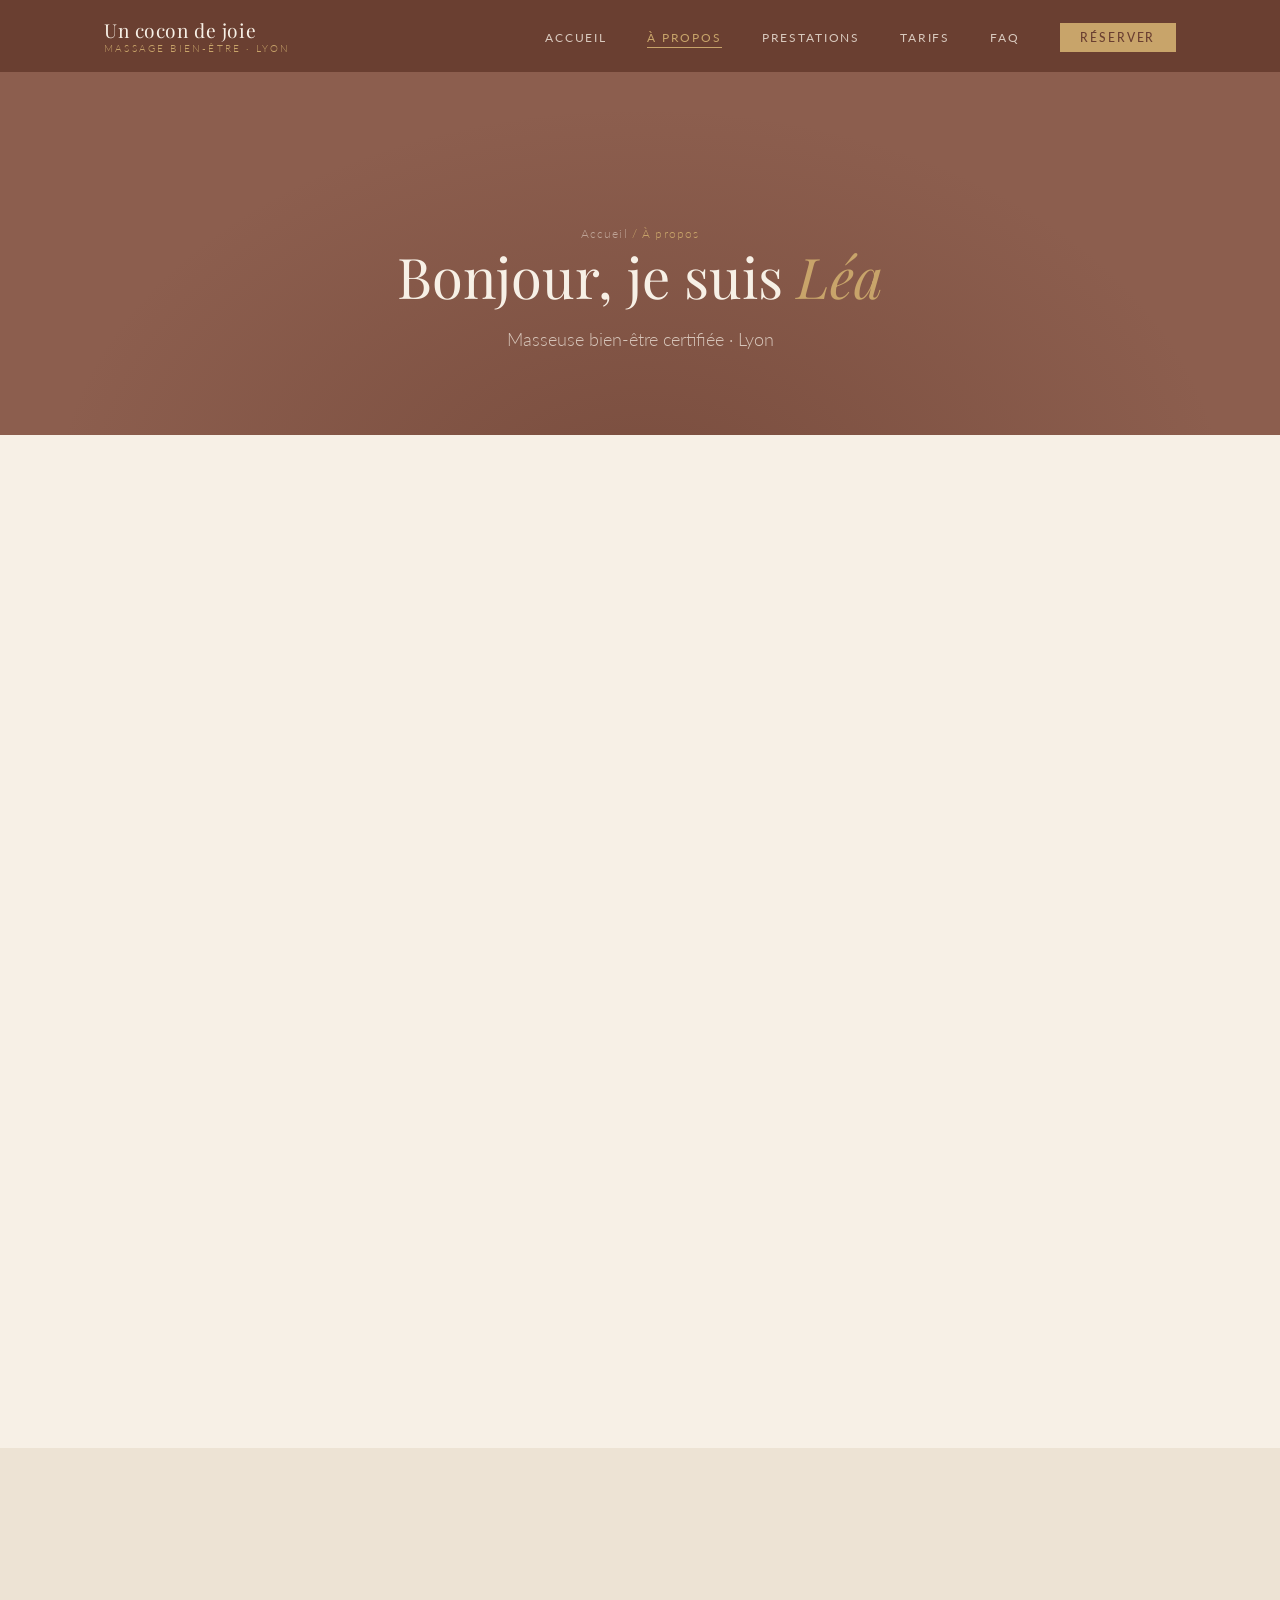
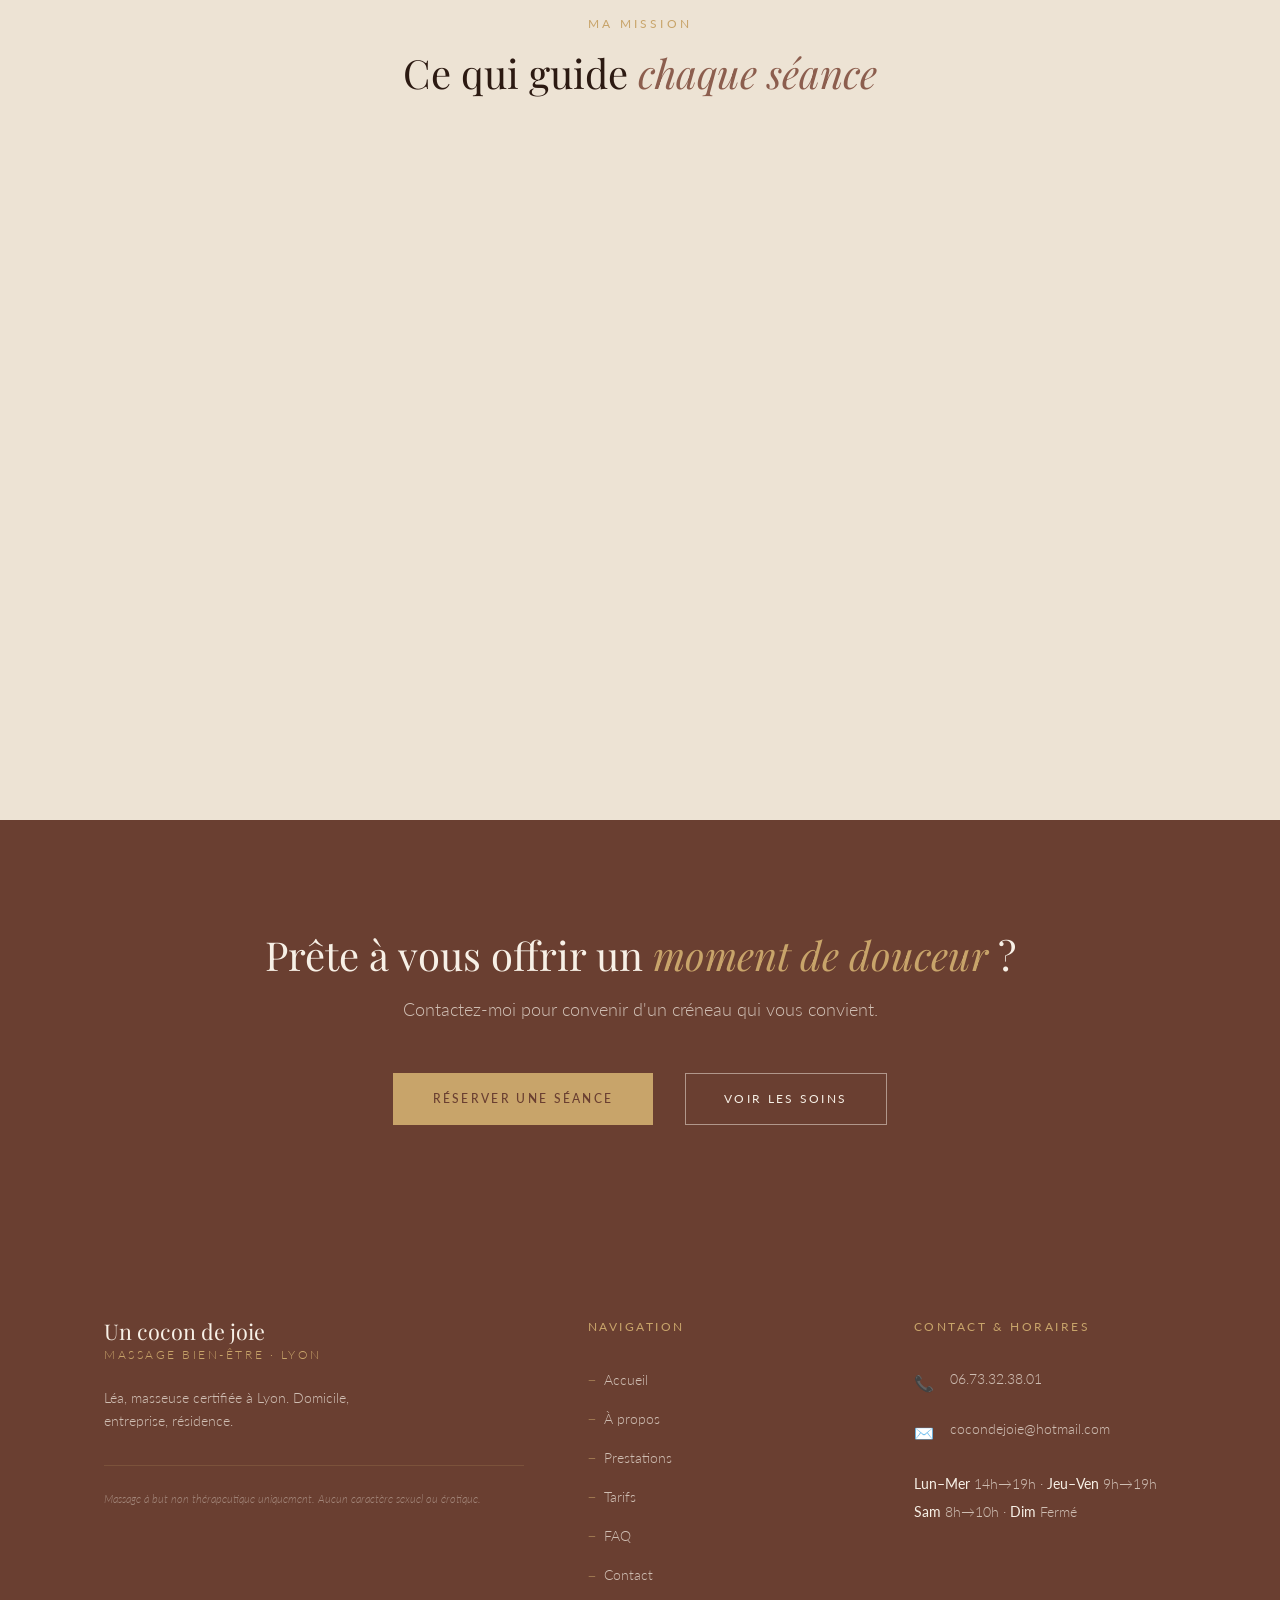
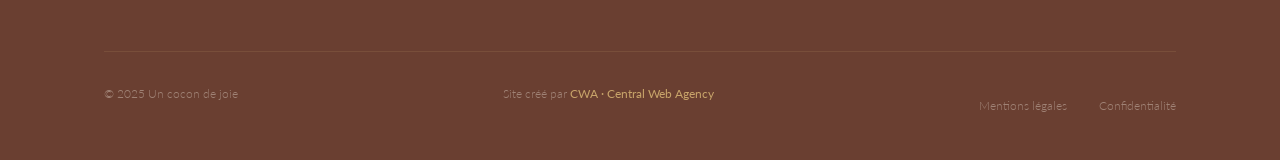
==== a-propos.html @ f197f5d8 "version initiale" ====
<!DOCTYPE html>
<html lang="fr">
<head>
  <meta charset="UTF-8" /><meta name="viewport" content="width=device-width, initial-scale=1.0" />
  <title>À propos de Léa — Masseuse certifiée Lyon · Un cocon de joie</title>
  <meta name="description" content="Découvrez Léa, masseuse certifiée en massage californien à Lyon. Formée à la relation d'aide par le toucher, elle propose des soins personnalisés à domicile, en entreprise et en résidence." />
  <link rel="canonical" href="https://www.unconcondejoie.fr/a-propos.html" />
  <link rel="preconnect" href="https://fonts.googleapis.com" /><link rel="preconnect" href="https://fonts.gstatic.com" crossorigin />
  <link href="https://fonts.googleapis.com/css2?family=Playfair+Display:ital,wght@0,400;0,600;1,400&family=Lato:wght@300;400&display=swap" rel="stylesheet" />
  <link rel="stylesheet" href="css/style.css" />
</head>
<body>
<div id="app">
  <header>
    <nav class="nav nav--solid" :class="{ 'is-scrolled': isScrolled }">
      <div class="nav__container">
        <a href="index.html" class="nav__logo">Un cocon de joie<span>Massage bien-être · Lyon</span></a>
        <ul class="nav__links" role="list">
          <li><a href="index.html" class="nav__link">Accueil</a></li>
          <li><a href="a-propos.html" class="nav__link is-active">À propos</a></li>
          <li><a href="prestations.html" class="nav__link">Prestations</a></li>
          <li><a href="tarifs.html" class="nav__link">Tarifs</a></li>
          <li><a href="faq.html" class="nav__link">FAQ</a></li>
          <li><a href="contact.html" class="nav__link nav__link--cta">Réserver</a></li>
        </ul>
        <button class="nav__hamburger" :class="{ 'is-open': menuOpen }" @click="toggleMenu" aria-label="Ouvrir le menu" :aria-expanded="String(menuOpen)"><span></span><span></span><span></span></button>
      </div>
    </nav>
    <nav class="mobile-menu" :class="{ 'is-open': menuOpen }">
      <a href="index.html" class="mobile-menu__link" @click="closeMenu">Accueil</a><div class="mobile-menu__divider"></div>
      <a href="a-propos.html" class="mobile-menu__link" @click="closeMenu">À propos</a>
      <a href="prestations.html" class="mobile-menu__link" @click="closeMenu">Prestations</a>
      <a href="tarifs.html" class="mobile-menu__link" @click="closeMenu">Tarifs</a>
      <a href="faq.html" class="mobile-menu__link" @click="closeMenu">FAQ</a>
      <a href="contact.html" class="mobile-menu__cta" @click="closeMenu">Prendre rendez-vous</a>
    </nav>
  </header>

  <main>
    <div class="page-hero">
      <div class="container"><div class="page-hero__content">
        <nav aria-label="Fil d'Ariane"><p class="breadcrumb"><a href="index.html">Accueil</a> <span>/</span> <span aria-current="page">À propos</span></p></nav>
        <h1 class="page-hero__title">Bonjour, je suis <em>Léa</em></h1>
        <p class="page-hero__subtitle">Masseuse bien-être certifiée · Lyon</p>
      </div></div>
    </div>

    <section class="section">
      <div class="container">
        <div class="about-split">
          <div class="about-image-wrap fade-up">
            <div class="about-image-border"></div>
            <img src="https://images.unsplash.com/photo-1519823551278-64ac92734fb1?w=700&q=80" alt="Léa, masseuse bien-être certifiée à Lyon" class="about-image" width="560" height="700" loading="eager" />
          </div>
          <div class="fade-up">
            <p class="section-header__tag">Mon histoire</p>
            <h2 class="about-content__title">Un parcours guidé par la <em>passion du bien-être</em></h2>
            <p class="about-content__lead">Après un parcours professionnel qui m'a appris l'importance de prendre soin de soi, j'ai décidé de créer <strong>Un cocon de joie</strong>.</p>
            <p class="about-content__text">Mon approche est celle d'une passionnée du bien-être, formée au <strong>massage californien</strong> — un soin reconnu pour sa grande douceur, ses effleurages enveloppants et ses vertus profondément relaxantes.</p>
            <p class="about-content__text">Je suis également en cours de formation <em>Relation d'aide par le toucher</em>, une approche qui enrichit ma pratique avec une dimension d'écoute et de présence bienveillante.</p>
            <p class="about-content__text">Ma mission est simple : vous offrir une <strong>parenthèse de douceur</strong>, un moment rien qu'à vous, où vous pouvez vous reconnecter à votre corps et retrouver un équilibre intérieur.</p>
            <a href="contact.html" class="btn btn--primary" style="margin-top:1.5rem">Prendre rendez-vous</a>
          </div>
        </div>
      </div>
    </section>

    <section class="section tarifs-section">
      <div class="container">
        <header class="section-header section-header--center">
          <p class="section-header__tag">Ma mission</p>
          <h2 class="section-header__title">Ce qui guide <em>chaque séance</em></h2>
        </header>
        <div class="about-values" style="grid-template-columns:repeat(2,1fr);max-width:860px;margin:0 auto">
          <article class="about-value fade-up">
            <div class="about-value__icon">🤲</div>
            <h3 class="about-value__title">Personnalisation</h3>
            <p class="about-value__text">Je m'adapte à chaque personne — vos zones de tension, votre préférence de confort (table, fauteuil, futon), votre rythme. Aucune séance ne ressemble à une autre.</p>
          </article>
          <article class="about-value fade-up">
            <div class="about-value__icon">🌿</div>
            <h3 class="about-value__title">Produits naturels</h3>
            <p class="about-value__text">J'utilise exclusivement des huiles de massage bio, respectueuses de votre peau. Mon linge est toujours propre entre chaque séance.</p>
          </article>
          <article class="about-value fade-up">
            <div class="about-value__icon">🏠</div>
            <h3 class="about-value__title">Confort absolu</h3>
            <p class="about-value__text">Je viens à vous. Chez vous, dans votre entreprise ou en résidence. Vous n'avez qu'à prévoir un espace calme et chauffé.</p>
          </article>
          <article class="about-value fade-up">
            <div class="about-value__icon">💛</div>
            <h3 class="about-value__title">Bienveillance</h3>
            <p class="about-value__text">Une écoute attentive, une présence douce, un respect total de votre corps et de vos limites. Vous repartez ressourcé(e) et apaisé(e).</p>
          </article>
        </div>
      </div>
    </section>

    <section class="cta-section">
      <div class="container">
        <h2 class="cta-section__title">Prête à vous offrir un <em>moment de douceur</em> ?</h2>
        <p class="cta-section__text">Contactez-moi pour convenir d'un créneau qui vous convient.</p>
        <div class="cta-section__actions">
          <a href="contact.html" class="btn btn--gold">Réserver une séance</a>
          <a href="prestations.html" class="btn btn--outline-light">Voir les soins</a>
        </div>
      </div>
    </section>
  </main>

  <footer class="footer" role="contentinfo">
    <div class="container">
      <div class="footer__grid">
        <div><a href="index.html" class="footer__logo">Un cocon de joie<span>Massage bien-être · Lyon</span></a><p class="footer__tagline">Léa, masseuse certifiée à Lyon. Domicile, entreprise, résidence.</p><p class="footer__mention">Massage à but non thérapeutique uniquement. Aucun caractère sexuel ou érotique.</p></div>
        <div><p class="footer__col-title">Navigation</p><nav class="footer__nav"><a href="index.html" class="footer__nav-link">Accueil</a><a href="a-propos.html" class="footer__nav-link">À propos</a><a href="prestations.html" class="footer__nav-link">Prestations</a><a href="tarifs.html" class="footer__nav-link">Tarifs</a><a href="faq.html" class="footer__nav-link">FAQ</a><a href="contact.html" class="footer__nav-link">Contact</a></nav></div>
        <div><p class="footer__col-title">Contact &amp; Horaires</p><address class="footer__contact" style="font-style:normal"><div class="footer__contact-item"><span class="footer__contact-icon">📞</span><span><a href="tel:+33673323801">06.73.32.38.01</a></span></div><div class="footer__contact-item"><span class="footer__contact-icon">✉️</span><span><a href="mailto:cocondejoie@hotmail.com">cocondejoie@hotmail.com</a></span></div></address><div class="footer__hours" style="margin-top:1.5rem"><strong>Lun–Mer</strong> 14h→19h · <strong>Jeu–Ven</strong> 9h→19h<br><strong>Sam</strong> 8h→10h · <strong>Dim</strong> Fermé</div></div>
      </div>
      <div class="footer__bottom">
        <p class="footer__copyright">© 2025 Un cocon de joie</p>
        <p class="footer__credit">Site créé par <a href="https://central-web-agency.com/index.html" target="_blank" rel="noopener">CWA · Central Web Agency</a></p>
        <nav class="footer__legal"><a href="#" class="footer__legal-link">Mentions légales</a><a href="#" class="footer__legal-link">Confidentialité</a></nav>
      </div>
    </div>
  </footer>
</div>
<script src="https://unpkg.com/vue@3/dist/vue.global.prod.js"></script>
<script src="js/script.js"></script>
</body>
</html>
---- css/style.css ----
/* ============================================================
   style.css — Un cocon de joie
   Généré depuis SCSS — compiler: sass scss/style.scss css/style.css --watch
   ============================================================ */

/* ── VARIABLES CSS (miroir des variables SCSS) ──────────────── */
:root {
  --terracotta:        #8C5E4E;
  --terracotta-dark:   #6A3F31;
  --terracotta-light:  #B07A68;
  --terracotta-pale:   #D4A898;
  --cream:             #F7F0E6;
  --cream-dark:        #EDE3D4;
  --white:             #FFFFFF;
  --gold:              #C8A46A;
  --gold-light:        #E4CFA0;
  --text-dark:         #2C1A12;
  --text-mid:          #5C3D2E;
  --text-light:        #9A7060;
  --text-on-dark:      #F7F0E6;
  --font-serif:        'Playfair Display', Georgia, serif;
  --font-sans:         'Lato', 'Helvetica Neue', sans-serif;
  --nav-h:             72px;
  --trans-fast:        0.2s ease;
  --trans-base:        0.35s ease;
  --shadow-sm:         0 2px 16px rgba(106,63,49,.10);
  --shadow-md:         0 8px 32px rgba(106,63,49,.16);
  --shadow-lg:         0 20px 60px rgba(106,63,49,.22);
}

/* ── RESET ────────────────────────────────────────────────── */
*, *::before, *::after { margin:0; padding:0; box-sizing:border-box; }
html { scroll-behavior:smooth; font-size:16px; }
body {
  font-family: var(--font-sans);
  font-weight:300; color:var(--text-dark);
  background:var(--cream); line-height:1.7;
  -webkit-font-smoothing:antialiased; overflow-x:hidden;
}
img { max-width:100%; height:auto; display:block; }
a { color:inherit; text-decoration:none; transition:color var(--trans-fast); }
ul, ol { list-style:none; }
button { cursor:pointer; border:none; background:none; font-family:inherit; }
h1,h2,h3,h4,h5 { font-family:var(--font-serif); font-weight:400; line-height:1.15; color:var(--text-dark); }
p { margin-bottom:1.5rem; }
p:last-child { margin-bottom:0; }
strong { font-weight:500; }

/* ── LAYOUT ────────────────────────────────────────────────── */
.container { width:100%; max-width:1200px; margin:0 auto; padding:0 4rem; }
.section   { padding:10rem 0; }

@media (max-width:1024px) { .container { padding:0 2.5rem; } .section { padding:7rem 0; } }
@media (max-width:768px)  { .container { padding:0 2rem; }   .section { padding:4rem 0; } }
@media (max-width:480px)  { .container { padding:0 1.5rem; } .section { padding:3rem 0; } }

/* ── SECTION HEADER ─────────────────────────────────────────── */
.section-header { margin-bottom:5rem; }
@media (max-width:768px) { .section-header { margin-bottom:3rem; } }

.section-header--center { text-align:center; }
.section-header--center .section-header__tag { justify-content:center; }
.section-header--center .section-header__tag::before { display:none; }
.section-header--center .section-header__subtitle { margin-left:auto; margin-right:auto; }

.section-header__tag {
  display:inline-flex; align-items:center; gap:1rem;
  font-family:var(--font-sans); font-size:.72rem; font-weight:400;
  letter-spacing:.28em; text-transform:uppercase; color:var(--gold); margin-bottom:1rem;
}
.section-header__tag::before { content:''; width:24px; height:1px; background:var(--gold); flex-shrink:0; }

.section-header__title { font-family:var(--font-serif); font-size:2.5rem; color:var(--text-dark); }
.section-header__title em { font-style:italic; color:var(--terracotta); }
.section-header__title--light { color:var(--text-on-dark); }
.section-header__title--light em { color:var(--gold); }

@media (max-width:1024px) { .section-header__title { font-size:2rem; } }
@media (max-width:480px)  { .section-header__title { font-size:1.65rem; } }

.section-header__subtitle { margin-top:1.5rem; font-size:1.15rem; font-weight:300; color:var(--text-mid); max-width:560px; }
.section-header__subtitle--light { color:rgba(247,240,230,.72); }
@media (max-width:480px) { .section-header__subtitle { font-size:1rem; } }

/* ── BOUTONS ─────────────────────────────────────────────────── */
.btn {
  display:inline-block; font-family:var(--font-sans);
  font-size:.72rem; font-weight:400; letter-spacing:.2em; text-transform:uppercase;
  padding:.95rem 2.4rem; transition:all var(--trans-base); cursor:pointer;
}
@media (max-width:480px) { .btn { padding:.85rem 1.8rem; font-size:.68rem; } }

.btn--primary  { background:var(--terracotta); color:var(--text-on-dark); border:1.5px solid var(--terracotta); }
.btn--primary:hover { background:var(--terracotta-dark); border-color:var(--terracotta-dark); }
.btn--outline  { background:transparent; color:var(--terracotta); border:1.5px solid var(--terracotta); }
.btn--outline:hover { background:var(--terracotta); color:var(--text-on-dark); }
.btn--outline-light { background:transparent; color:var(--text-on-dark); border:1.5px solid rgba(247,240,230,.5); }
.btn--outline-light:hover { border-color:var(--text-on-dark); background:rgba(247,240,230,.08); }
.btn--gold { background:var(--gold); color:var(--terracotta-dark); border:1.5px solid var(--gold); font-weight:500; }
.btn--gold:hover { background:var(--gold-light); border-color:var(--gold-light); }

/* ── ANIMATIONS ─────────────────────────────────────────────── */
.fade-up { opacity:0; transform:translateY(28px); transition:opacity .75s ease, transform .75s ease; }
.fade-up.is-visible { opacity:1; transform:translateY(0); }
.fade-up:nth-child(1) { transition-delay:0s; }
.fade-up:nth-child(2) { transition-delay:.1s; }
.fade-up:nth-child(3) { transition-delay:.2s; }
.fade-up:nth-child(4) { transition-delay:.3s; }
.fade-up:nth-child(5) { transition-delay:.4s; }
.fade-up:nth-child(6) { transition-delay:.5s; }

/* ── PAGE HERO ───────────────────────────────────────────────── */
.page-hero {
  background:var(--terracotta);
  padding:calc(var(--nav-h) + 5rem) 0 5rem;
  text-align:center; position:relative; overflow:hidden;
}
.page-hero::before {
  content:''; position:absolute; inset:0;
  background:radial-gradient(ellipse at 50% 120%, rgba(106,63,49,.55) 0%, transparent 65%);
}
.page-hero__content { position:relative; z-index:1; }
.page-hero__title { font-family:var(--font-serif); font-size:3.5rem; color:var(--text-on-dark); margin-bottom:1rem; }
.page-hero__title em { font-style:italic; color:var(--gold); }
.page-hero__subtitle { font-size:1.15rem; color:rgba(247,240,230,.72); font-weight:300; }

@media (max-width:1024px) { .page-hero { padding:calc(var(--nav-h) + 4rem) 0 4rem; } .page-hero__title { font-size:2.8rem; } }
@media (max-width:768px)  { .page-hero { padding:calc(var(--nav-h) + 3rem) 0 3rem; } .page-hero__title { font-size:2.2rem; } .page-hero__subtitle { font-size:1rem; } }
@media (max-width:480px)  { .page-hero__title { font-size:1.8rem; } }

/* ── BREADCRUMB ─────────────────────────────────────────────── */
.breadcrumb { font-size:.72rem; color:rgba(247,240,230,.5); letter-spacing:.1em; margin-bottom:1.5rem; }
.breadcrumb a { color:rgba(247,240,230,.5); }
.breadcrumb a:hover { color:var(--gold); }
.breadcrumb span { color:var(--gold); }

/* ── LEGAL ──────────────────────────────────────────────────── */
.legal-mention {
  background:rgba(212,168,152,.2); border:1px solid rgba(212,168,152,.5);
  padding:2rem 2.5rem; margin-top:4rem;
  font-size:.72rem; color:var(--text-light); font-style:italic; text-align:center; line-height:1.7;
}
@media (max-width:480px) { .legal-mention { padding:1.5rem; } }

/* ── TOAST ───────────────────────────────────────────────────── */
.toast {
  position:fixed; bottom:2.5rem; right:2.5rem;
  background:var(--terracotta-dark); color:var(--text-on-dark);
  padding:1.5rem 2.5rem; font-size:.85rem; font-weight:300;
  border-left:3px solid var(--gold); box-shadow:var(--shadow-lg); z-index:9000;
  transform:translateX(calc(100% + 2.5rem)); transition:transform .6s ease;
}
.toast.is-visible { transform:translateX(0); }
@media (max-width:480px) { .toast { right:1rem; bottom:1rem; left:1rem; transform:translateY(calc(100% + 1rem)); } .toast.is-visible { transform:translateY(0); } }

/* ═══════════════════════════════════════════════════
   NAV
═══════════════════════════════════════════════════ */
.nav {
  position:fixed; top:0; left:0; right:0; z-index:900;
  height:var(--nav-h); display:flex; align-items:center;
  transition:background var(--trans-base), box-shadow var(--trans-base);
}
.nav.is-scrolled { background:var(--terracotta-dark); box-shadow:var(--shadow-sm); }
.nav--solid { background:var(--terracotta-dark); position:relative; }

.nav__container {
  width:100%; max-width:1200px; margin:0 auto; padding:0 4rem;
  display:flex; align-items:center; justify-content:space-between;
}
@media (max-width:1024px) { .nav__container { padding:0 2.5rem; } }
@media (max-width:768px)  { .nav__container { padding:0 2rem; } }
@media (max-width:480px)  { .nav__container { padding:0 1.5rem; } }

.nav__logo { font-family:var(--font-serif); font-size:1.2rem; font-weight:400; color:var(--text-on-dark); letter-spacing:.03em; line-height:1.25; display:flex; flex-direction:column; }
.nav__logo span { font-family:var(--font-sans); font-size:.62rem; font-weight:300; letter-spacing:.22em; text-transform:uppercase; color:var(--gold); }
.nav__logo:hover { color:var(--gold-light); }
@media (max-width:480px) { .nav__logo { font-size:1rem; } .nav__logo span { font-size:.55rem; } }

.nav__links { display:flex; align-items:center; gap:2.5rem; }
@media (max-width:1024px) { .nav__links { display:none; } }

.nav__link { font-size:.72rem; font-weight:400; letter-spacing:.16em; text-transform:uppercase; color:rgba(247,240,230,.78); position:relative; padding-bottom:2px; }
.nav__link::after { content:''; position:absolute; bottom:-2px; left:0; width:0; height:1px; background:var(--gold); transition:width var(--trans-base); }
.nav__link:hover, .nav__link.is-active { color:var(--text-on-dark); }
.nav__link:hover::after, .nav__link.is-active::after { width:100%; }
.nav__link.is-active { color:var(--gold); }
.nav__link--cta { background:var(--gold); color:var(--terracotta-dark) !important; padding:.5rem 1.3rem; font-weight:500; }
.nav__link--cta::after { display:none !important; }
.nav__link--cta:hover { background:var(--gold-light); }

.nav__hamburger { display:none; flex-direction:column; justify-content:center; gap:5px; width:36px; height:36px; padding:4px; }
@media (max-width:1024px) { .nav__hamburger { display:flex; } }
.nav__hamburger span { display:block; width:100%; height:1.5px; background:var(--text-on-dark); transition:all var(--trans-base); transform-origin:center; }
.nav__hamburger.is-open span:nth-child(1) { transform:translateY(6.5px) rotate(45deg); }
.nav__hamburger.is-open span:nth-child(2) { opacity:0; transform:scaleX(0); }
.nav__hamburger.is-open span:nth-child(3) { transform:translateY(-6.5px) rotate(-45deg); }

.mobile-menu {
  position:fixed; inset:0; z-index:800; background:var(--terracotta-dark);
  display:flex; flex-direction:column; align-items:center; justify-content:center; gap:2.5rem;
  transform:translateX(100%); transition:transform .5s cubic-bezier(.77,0,.175,1);
}
.mobile-menu.is-open { transform:translateX(0); }
.mobile-menu__link { font-family:var(--font-serif); font-style:italic; font-size:clamp(1.8rem,6vw,2.5rem); color:var(--text-on-dark); transition:color var(--trans-fast); }
.mobile-menu__link:hover { color:var(--gold); }
.mobile-menu__divider { width:40px; height:1px; background:rgba(200,164,106,.35); }
.mobile-menu__cta { margin-top:1.5rem; background:var(--gold); color:var(--terracotta-dark); padding:.85rem 2.5rem; font-family:var(--font-sans); font-size:.72rem; font-weight:500; letter-spacing:.2em; text-transform:uppercase; transition:background var(--trans-fast); }
.mobile-menu__cta:hover { background:var(--gold-light); }

/* ═══════════════════════════════════════════════════
   HERO
═══════════════════════════════════════════════════ */
.hero {
  min-height:100vh; background:var(--terracotta);
  display:flex; align-items:center; position:relative; overflow:hidden;
  padding-top:var(--nav-h);
}
.hero__bg {
  position:absolute; inset:0;
  background:radial-gradient(ellipse at 30% 40%,rgba(176,122,104,.45) 0%,transparent 55%),
             radial-gradient(ellipse at 85% 15%,rgba(106,63,49,.65) 0%,transparent 50%);
}
.hero__image {
  position:absolute; right:0; top:0; bottom:0; width:50%;
  background:url('https://images.unsplash.com/photo-1544161515-4ab6ce6db874?w=900&q=80') center/cover no-repeat;
  clip-path:polygon(10% 0%,100% 0%,100% 100%,0% 100%);
}
.hero__image::after {
  content:''; position:absolute; inset:0;
  background:linear-gradient(to right,var(--terracotta) 0%,rgba(140,94,78,.22) 50%,transparent 80%),
             linear-gradient(to top,rgba(106,63,49,.55) 0%,transparent 40%);
}
@media (max-width:1024px) { .hero__image { width:55%; } }
@media (max-width:768px)  { .hero__image { width:100%; clip-path:none; opacity:.2; } }

.hero__content { position:relative; z-index:2; max-width:620px; padding:4rem 0; }
@media (max-width:768px) { .hero__content { padding:3rem 0; } }

.hero__eyebrow { display:inline-flex; align-items:center; gap:1rem; font-size:.72rem; letter-spacing:.28em; text-transform:uppercase; color:var(--gold); margin-bottom:2rem; }
.hero__eyebrow::before { content:''; width:28px; height:1px; background:var(--gold); }

.hero__title { font-family:var(--font-serif); font-size:clamp(2.6rem,5.5vw,4.5rem); font-weight:400; color:var(--text-on-dark); line-height:1.1; margin-bottom:2rem; }
.hero__title em { font-style:italic; color:var(--gold); }
@media (max-width:480px) { .hero__title { font-size:2.2rem; } }

.hero__text { font-size:1.15rem; color:rgba(247,240,230,.72); font-weight:300; line-height:1.8; margin-bottom:2.5rem; max-width:500px; }
@media (max-width:480px) { .hero__text { font-size:1rem; } }

.hero__info { display:flex; flex-direction:column; gap:1rem; margin-bottom:2.5rem; }
.hero__info-item { display:flex; align-items:center; gap:1rem; font-size:.85rem; color:rgba(247,240,230,.72); }
.hero__info-item .icon { color:var(--gold); }

.hero__actions { display:flex; align-items:center; gap:2rem; flex-wrap:wrap; }
@media (max-width:480px) { .hero__actions { gap:1rem; } }

.hero__scroll {
  position:absolute; bottom:2.5rem; left:50%; transform:translateX(-50%);
  display:flex; flex-direction:column; align-items:center; gap:.5rem;
  color:rgba(247,240,230,.38); font-size:.72rem; letter-spacing:.2em; text-transform:uppercase;
  animation:float 2.5s ease-in-out infinite;
}
@media (max-width:768px) { .hero__scroll { display:none; } }
@keyframes float { 0%,100% { transform:translateX(-50%) translateY(0); } 50% { transform:translateX(-50%) translateY(8px); } }

/* ═══════════════════════════════════════════════════
   ABOUT SPLIT
═══════════════════════════════════════════════════ */
.about-split { display:grid; grid-template-columns:1fr 1fr; gap:5rem; align-items:center; }
@media (max-width:1024px) { .about-split { grid-template-columns:1fr; gap:3rem; } }

.about-image-wrap { position:relative; }
@media (max-width:1024px) { .about-image-wrap { max-width:520px; margin:0 auto; } }
@media (max-width:480px)  { .about-image-wrap { max-width:100%; } }

.about-image { width:100%; aspect-ratio:4/5; object-fit:cover; object-position:top center; display:block; }
.about-image-border { position:absolute; top:-1.2rem; left:-1.2rem; right:1.2rem; bottom:1.2rem; border:1.5px solid rgba(200,164,106,.5); pointer-events:none; z-index:0; }
.about-image-wrap img { position:relative; z-index:1; }
@media (max-width:480px) { .about-image-border { display:none; } }

.about-badge { position:absolute; bottom:-1.5rem; right:-1.5rem; z-index:2; width:105px; height:105px; background:var(--terracotta-dark); display:flex; flex-direction:column; align-items:center; justify-content:center; text-align:center; }
.about-badge .num { font-family:var(--font-serif); font-size:2rem; color:var(--gold); line-height:1; }
.about-badge .label { font-size:.58rem; letter-spacing:.12em; text-transform:uppercase; color:rgba(247,240,230,.75); line-height:1.4; margin-top:3px; }
@media (max-width:480px) { .about-badge { display:none; } }

.about-content__title { font-family:var(--font-serif); font-size:2.5rem; color:var(--text-dark); margin-bottom:2rem; line-height:1.2; }
.about-content__title em { font-style:italic; color:var(--terracotta); }
@media (max-width:1024px) { .about-content__title { font-size:2rem; } }
@media (max-width:480px)  { .about-content__title { font-size:1.65rem; } }

.about-content__lead { font-size:1.15rem; color:var(--text-mid); font-weight:300; line-height:1.8; margin-bottom:2rem; }
.about-content__text { font-size:1rem; color:var(--text-mid); font-weight:300; line-height:1.9; margin-bottom:1.5rem; }

.about-values { display:grid; grid-template-columns:1fr 1fr; gap:2rem; margin-top:3rem; }
@media (max-width:480px) { .about-values { grid-template-columns:1fr; } }
.about-value { padding:2rem; border:1px solid rgba(212,168,152,.5); background:var(--cream); }
.about-value__icon { font-size:1.6rem; margin-bottom:1rem; }
.about-value__title { font-family:var(--font-serif); font-size:1.15rem; color:var(--text-dark); margin-bottom:.5rem; }
.about-value__text { font-size:.85rem; color:var(--text-mid); font-weight:300; line-height:1.75; }

/* ═══════════════════════════════════════════════════
   CARDS PRESTATIONS
═══════════════════════════════════════════════════ */
.prestations-grid { display:grid; grid-template-columns:repeat(3,1fr); gap:2rem; }
@media (max-width:1024px) { .prestations-grid { grid-template-columns:repeat(2,1fr); gap:1.5rem; } }
@media (max-width:480px)  { .prestations-grid { grid-template-columns:1fr; } }

.card-presta { background:var(--white); border:1px solid rgba(212,168,152,.4); padding:3rem 2.5rem; transition:all var(--trans-base); position:relative; overflow:hidden; }
.card-presta::before { content:''; position:absolute; top:0; left:0; width:3px; height:0; background:var(--terracotta); transition:height .55s ease; }
.card-presta:hover { box-shadow:var(--shadow-md); transform:translateY(-4px); border-color:rgba(212,168,152,.85); }
.card-presta:hover::before { height:100%; }
@media (max-width:768px)  { .card-presta { padding:2.5rem 2rem; } }
@media (max-width:480px)  { .card-presta { padding:2rem 1.5rem; } .card-presta:hover { transform:none; } }

.card-presta__icon { font-size:2.2rem; margin-bottom:2rem; display:block; }
.card-presta__name { font-family:var(--font-serif); font-size:1.4rem; color:var(--text-dark); margin-bottom:1rem; }
.card-presta__desc { font-size:.85rem; color:var(--text-mid); line-height:1.85; font-weight:300; margin-bottom:2rem; }
.card-presta__list { margin:0 0 2rem; display:flex; flex-direction:column; gap:.35rem; }
.card-presta__list li { font-size:.85rem; color:var(--text-mid); display:flex; gap:.5rem; font-weight:300; }
.card-presta__list li::before { content:'→'; color:var(--gold); flex-shrink:0; }
.card-presta__tag { display:inline-flex; align-items:center; gap:.5rem; font-size:.72rem; letter-spacing:.14em; text-transform:uppercase; color:var(--terracotta); font-weight:400; }

/* ═══════════════════════════════════════════════════
   TARIFS
═══════════════════════════════════════════════════ */
.tarifs-section { background:var(--cream-dark); }
.tarifs-block { background:var(--white); padding:3rem; margin-bottom:2.5rem; box-shadow:var(--shadow-sm); }
@media (max-width:768px) { .tarifs-block { padding:2rem; } }
@media (max-width:480px) { .tarifs-block { padding:1.5rem; } }

.tarifs-block__title { font-family:var(--font-serif); font-size:1.85rem; color:var(--terracotta); margin-bottom:.5rem; }
.tarifs-block__title em { font-style:italic; }
@media (max-width:480px) { .tarifs-block__title { font-size:1.4rem; } }
.tarifs-block__subtitle { font-size:.85rem; color:var(--text-light); font-weight:300; margin-bottom:2.5rem; }

.tarifs-table { width:100%; border-collapse:collapse; }
.tarifs-table thead { border-bottom:1.5px solid rgba(212,168,152,.5); }
.tarifs-table th { font-size:.72rem; font-weight:400; letter-spacing:.2em; text-transform:uppercase; color:var(--text-light); padding:0 1rem 1rem 0; text-align:left; }
.tarifs-table th:last-child { text-align:right; padding-right:0; }
.tarifs-table tbody tr { border-bottom:1px solid rgba(212,168,152,.3); transition:background var(--trans-fast); }
.tarifs-table tbody tr:hover { background:rgba(212,168,152,.15); }
.tarifs-table tbody tr:last-child { border-bottom:none; }
.tarifs-table td { padding:1.5rem 1rem 1.5rem 0; font-size:1rem; color:var(--text-dark); font-weight:300; }
.tarifs-table td:first-child { font-family:var(--font-serif); font-size:1.35rem; font-weight:400; padding-right:2rem; }
.tarifs-table td:nth-child(2) { font-size:.85rem; color:var(--text-light); }
.tarifs-table td:last-child { text-align:right; font-family:var(--font-serif); font-size:1.85rem; color:var(--terracotta); font-weight:400; }

@media (max-width:768px) { .tarifs-table td:first-child { font-size:1.1rem; padding-right:1rem; } .tarifs-table td:last-child { font-size:1.4rem; } }
@media (max-width:480px) { .tarifs-table th:nth-child(2), .tarifs-table td:nth-child(2) { display:none; } }

.tarifs-note { margin-top:2rem; padding:1.5rem 2rem; background:rgba(212,168,152,.2); border-left:3px solid var(--gold); font-size:.85rem; color:var(--text-mid); font-weight:300; line-height:1.8; }
@media (max-width:480px) { .tarifs-note { padding:1.2rem 1.2rem; } }

/* ═══════════════════════════════════════════════════
   FAQ
═══════════════════════════════════════════════════ */
.faq-list { max-width:780px; margin:0 auto; }
.faq-item { border-bottom:1px solid rgba(212,168,152,.5); }
.faq-item:first-child { border-top:1px solid rgba(212,168,152,.5); }

.faq-item__trigger {
  width:100%; display:flex; justify-content:space-between; align-items:center;
  padding:2.5rem 0; text-align:left; background:none; border:none;
  font-family:var(--font-serif); font-size:1.35rem; font-weight:400; color:var(--text-dark);
  gap:2rem; transition:color var(--trans-fast); cursor:pointer;
}
.faq-item__trigger:hover { color:var(--terracotta); }
.faq-item__trigger[aria-expanded="true"] { color:var(--terracotta); }
.faq-item__trigger[aria-expanded="true"] .faq-item__icon { transform:rotate(45deg); }

@media (max-width:768px) { .faq-item__trigger { font-size:1.1rem; padding:2rem 0; gap:1.5rem; } }
@media (max-width:480px) { .faq-item__trigger { font-size:1rem; padding:1.5rem 0; gap:1rem; } }

.faq-item__icon { width:28px; height:28px; border-radius:50%; border:1.5px solid var(--terracotta-pale); display:flex; align-items:center; justify-content:center; flex-shrink:0; font-size:1.1rem; color:var(--terracotta); transition:transform var(--trans-base); }

.faq-item__body { display:grid; grid-template-rows:0fr; transition:grid-template-rows .4s ease; }
.faq-item__body.is-open { grid-template-rows:1fr; }
.faq-item__body-inner { overflow:hidden; }
.faq-item__answer { padding-bottom:2.5rem; font-size:1rem; font-weight:300; color:var(--text-mid); line-height:1.9; }
@media (max-width:480px) { .faq-item__answer { padding-bottom:2rem; font-size:.92rem; } }
.faq-item__answer ul { margin:.75rem 0 .75rem 1.2rem; list-style:disc; display:flex; flex-direction:column; gap:.3rem; }

/* ═══════════════════════════════════════════════════
   CTA SECTION
═══════════════════════════════════════════════════ */
.cta-section { background:var(--terracotta-dark); padding:7rem 0; text-align:center; }
@media (max-width:768px) { .cta-section { padding:5rem 0; } }
.cta-section__title { font-family:var(--font-serif); font-size:2.5rem; color:var(--text-on-dark); margin-bottom:1rem; }
.cta-section__title em { font-style:italic; color:var(--gold); }
.cta-section__text { font-size:1.15rem; color:rgba(247,240,230,.72); font-weight:300; margin-bottom:3rem; }
.cta-section__actions { display:flex; justify-content:center; align-items:center; gap:2rem; flex-wrap:wrap; }
@media (max-width:1024px) { .cta-section__title { font-size:2rem; } }
@media (max-width:480px)  { .cta-section__title { font-size:1.65rem; } .cta-section__text { font-size:1rem; margin-bottom:2rem; } .cta-section__actions { gap:1rem; } }

/* ═══════════════════════════════════════════════════
   CONTACT
═══════════════════════════════════════════════════ */
.contact-grid { display:grid; grid-template-columns:1fr 1fr; gap:5rem; align-items:start; }
@media (max-width:1024px) { .contact-grid { grid-template-columns:1fr; gap:3rem; } }

.contact-info__title { font-family:var(--font-serif); font-size:2.5rem; color:var(--text-dark); margin-bottom:1.5rem; line-height:1.2; }
.contact-info__title em { font-style:italic; color:var(--terracotta); }
.contact-info__text { font-size:1rem; color:var(--text-mid); font-weight:300; line-height:1.9; margin-bottom:2.5rem; }
@media (max-width:1024px) { .contact-info__title { font-size:2rem; } }
@media (max-width:480px)  { .contact-info__title { font-size:1.65rem; } }

.contact-details { display:flex; flex-direction:column; gap:2rem; }
.contact-detail { display:flex; gap:1.5rem; align-items:flex-start; }
.contact-detail__icon { width:42px; height:42px; background:rgba(212,168,152,.28); display:flex; align-items:center; justify-content:center; font-size:1.1rem; flex-shrink:0; color:var(--terracotta); }
.contact-detail__label { font-size:.72rem; letter-spacing:.18em; text-transform:uppercase; color:var(--text-light); font-weight:400; margin-bottom:2px; display:block; }
.contact-detail__value { font-size:1rem; color:var(--text-dark); font-weight:300; line-height:1.65; }
.contact-detail__value a:hover { color:var(--terracotta); }

/* ── FORM ── */
.form { display:flex; flex-direction:column; gap:2rem; }
.form-row { display:grid; grid-template-columns:1fr 1fr; gap:1.5rem; }
@media (max-width:480px) { .form-row { grid-template-columns:1fr; } }
.form-group { display:flex; flex-direction:column; gap:.4rem; }
.form-label { font-size:.72rem; letter-spacing:.18em; text-transform:uppercase; color:var(--text-light); font-weight:400; }
.form-input, .form-select, .form-textarea {
  border:none; border-bottom:1.5px solid rgba(140,94,78,.22);
  background:transparent; padding:.8rem 0;
  font-family:var(--font-sans); font-size:1rem; font-weight:300; color:var(--text-dark);
  outline:none; transition:border-color var(--trans-fast); width:100%;
}
.form-input:focus, .form-select:focus, .form-textarea:focus { border-color:var(--terracotta); }
.form-input::placeholder, .form-textarea::placeholder { color:rgba(44,26,18,.28); }
.form-input.is-error, .form-select.is-error, .form-textarea.is-error { border-color:#C0392B; }
.form-select { appearance:none; background-image:url("data:image/svg+xml,%3Csvg xmlns='http://www.w3.org/2000/svg' width='12' height='8' viewBox='0 0 12 8'%3E%3Cpath d='M1 1l5 5 5-5' stroke='%238C5E4E' stroke-width='1.5' fill='none'/%3E%3C/svg%3E"); background-repeat:no-repeat; background-position:right .5rem center; padding-right:2rem; cursor:pointer; }
.form-textarea { resize:vertical; min-height:110px; line-height:1.7; }
.form-error-msg { font-size:.68rem; color:#C0392B; margin-top:2px; }
.form-note { font-size:.72rem; color:var(--text-light); font-weight:300; margin-top:.5rem; }

/* ═══════════════════════════════════════════════════
   STEPS (déroulement)
═══════════════════════════════════════════════════ */
.steps-list { display:flex; flex-direction:column; gap:3rem; max-width:760px; margin:0 auto; }
.step { display:flex; gap:2rem; align-items:flex-start; }
@media (max-width:480px) { .step { gap:1.5rem; } }
.step__num { width:50px; height:50px; background:var(--terracotta); color:var(--text-on-dark); display:flex; align-items:center; justify-content:center; font-family:var(--font-serif); font-size:1.3rem; flex-shrink:0; }
@media (max-width:480px) { .step__num { width:40px; height:40px; font-size:1.1rem; } }
.step__title { font-family:var(--font-serif); font-size:1.3rem; color:var(--text-dark); margin-bottom:.75rem; }
.step__text { font-size:.95rem; color:var(--text-mid); font-weight:300; line-height:1.85; }
@media (max-width:480px) { .step__title { font-size:1.1rem; } .step__text { font-size:.88rem; } }

/* ═══════════════════════════════════════════════════
   PAYMENT BADGES
═══════════════════════════════════════════════════ */
.payment-badges { display:flex; gap:1.5rem; flex-wrap:wrap; margin-top:1.5rem; }
.payment-badge { display:flex; align-items:center; gap:.6rem; font-size:.9rem; color:var(--text-dark); padding:.7rem 1.5rem; background:var(--white); border:1px solid rgba(212,168,152,.5); }
@media (max-width:480px) { .payment-badges { gap:1rem; } .payment-badge { padding:.6rem 1rem; font-size:.85rem; } }

/* ═══════════════════════════════════════════════════
   STATS STRIP
═══════════════════════════════════════════════════ */
.stats-strip { background:rgba(140,94,78,.06); padding:4rem 0; border-top:1px solid rgba(212,168,152,.4); border-bottom:1px solid rgba(212,168,152,.4); }
.stats-grid { display:grid; grid-template-columns:repeat(3,1fr); gap:3rem; text-align:center; }
@media (max-width:768px) { .stats-grid { grid-template-columns:repeat(3,1fr); gap:1.5rem; } }
@media (max-width:480px) { .stats-grid { grid-template-columns:1fr; gap:2rem; } }
.stat-item__number { font-family:var(--font-serif); font-size:3rem; color:var(--terracotta); line-height:1; margin-bottom:.5rem; }
.stat-item__label { font-size:.85rem; color:var(--text-mid); font-weight:300; letter-spacing:.08em; }

/* ═══════════════════════════════════════════════════
   FOOTER
═══════════════════════════════════════════════════ */
.footer { background:var(--terracotta-dark); color:var(--text-on-dark); padding:5rem 0 0; }

.footer__grid { display:grid; grid-template-columns:1.6fr 1fr 1fr; gap:4rem; margin-bottom:4rem; }
@media (max-width:1024px) { .footer__grid { grid-template-columns:1fr 1fr; gap:3rem; } }
@media (max-width:480px)  { .footer__grid { grid-template-columns:1fr; gap:3rem; } }

.footer__logo { font-family:var(--font-serif); font-size:1.35rem; color:var(--text-on-dark); line-height:1.3; display:block; margin-bottom:.5rem; }
.footer__logo span { display:block; font-family:var(--font-sans); font-size:.72rem; letter-spacing:.22em; text-transform:uppercase; color:var(--gold); font-weight:300; margin-top:3px; }
.footer__tagline { font-size:.85rem; color:rgba(247,240,230,.72); font-weight:300; line-height:1.7; margin-top:1.5rem; max-width:300px; }
.footer__mention { margin-top:2rem; font-size:.68rem; color:rgba(247,240,230,.4); font-style:italic; line-height:1.65; border-top:1px solid rgba(200,164,106,.18); padding-top:1.5rem; }
.footer__col-title { font-family:var(--font-sans); font-size:.72rem; font-weight:400; letter-spacing:.22em; text-transform:uppercase; color:var(--gold); margin-bottom:2rem; }
.footer__nav { display:flex; flex-direction:column; gap:1rem; }
.footer__nav-link { font-size:.85rem; color:rgba(247,240,230,.72); font-weight:300; transition:color var(--trans-fast); display:inline-flex; align-items:center; gap:.5rem; }
.footer__nav-link::before { content:'—'; font-size:.6rem; color:var(--gold); opacity:.55; }
.footer__nav-link:hover { color:var(--gold); }
.footer__contact { display:flex; flex-direction:column; gap:1.5rem; }
.footer__contact-item { display:flex; gap:1rem; align-items:flex-start; font-size:.85rem; color:rgba(247,240,230,.72); font-weight:300; line-height:1.6; }
.footer__contact-icon { color:var(--gold); font-size:1rem; flex-shrink:0; margin-top:1px; }
.footer__contact-item a:hover { color:var(--gold); }
.footer__hours { font-size:.85rem; font-weight:300; color:rgba(247,240,230,.72); line-height:2.1; margin-top:1.5rem; }
.footer__hours strong { color:var(--text-on-dark); font-weight:400; }

.footer__bottom { border-top:1px solid rgba(200,164,106,.15); padding:2rem 0; display:flex; align-items:center; justify-content:space-between; flex-wrap:wrap; gap:1rem; }
@media (max-width:768px) { .footer__bottom { flex-direction:column; text-align:center; gap:.75rem; } }
.footer__copyright { font-size:.72rem; color:rgba(247,240,230,.38); font-weight:300; }
.footer__credit { font-size:.72rem; color:rgba(247,240,230,.38); font-weight:300; }
.footer__credit a { color:var(--gold); font-weight:400; }
.footer__credit a:hover { color:var(--gold-light); }
.footer__legal { display:flex; gap:2rem; }
@media (max-width:480px) { .footer__legal { gap:1.5rem; } }
.footer__legal-link { font-size:.72rem; color:rgba(247,240,230,.38); transition:color var(--trans-fast); }
.footer__legal-link:hover { color:var(--gold); }

/* Toast erreur */
.toast--error { border-left-color: #C0392B; background: #5D1A1A; }
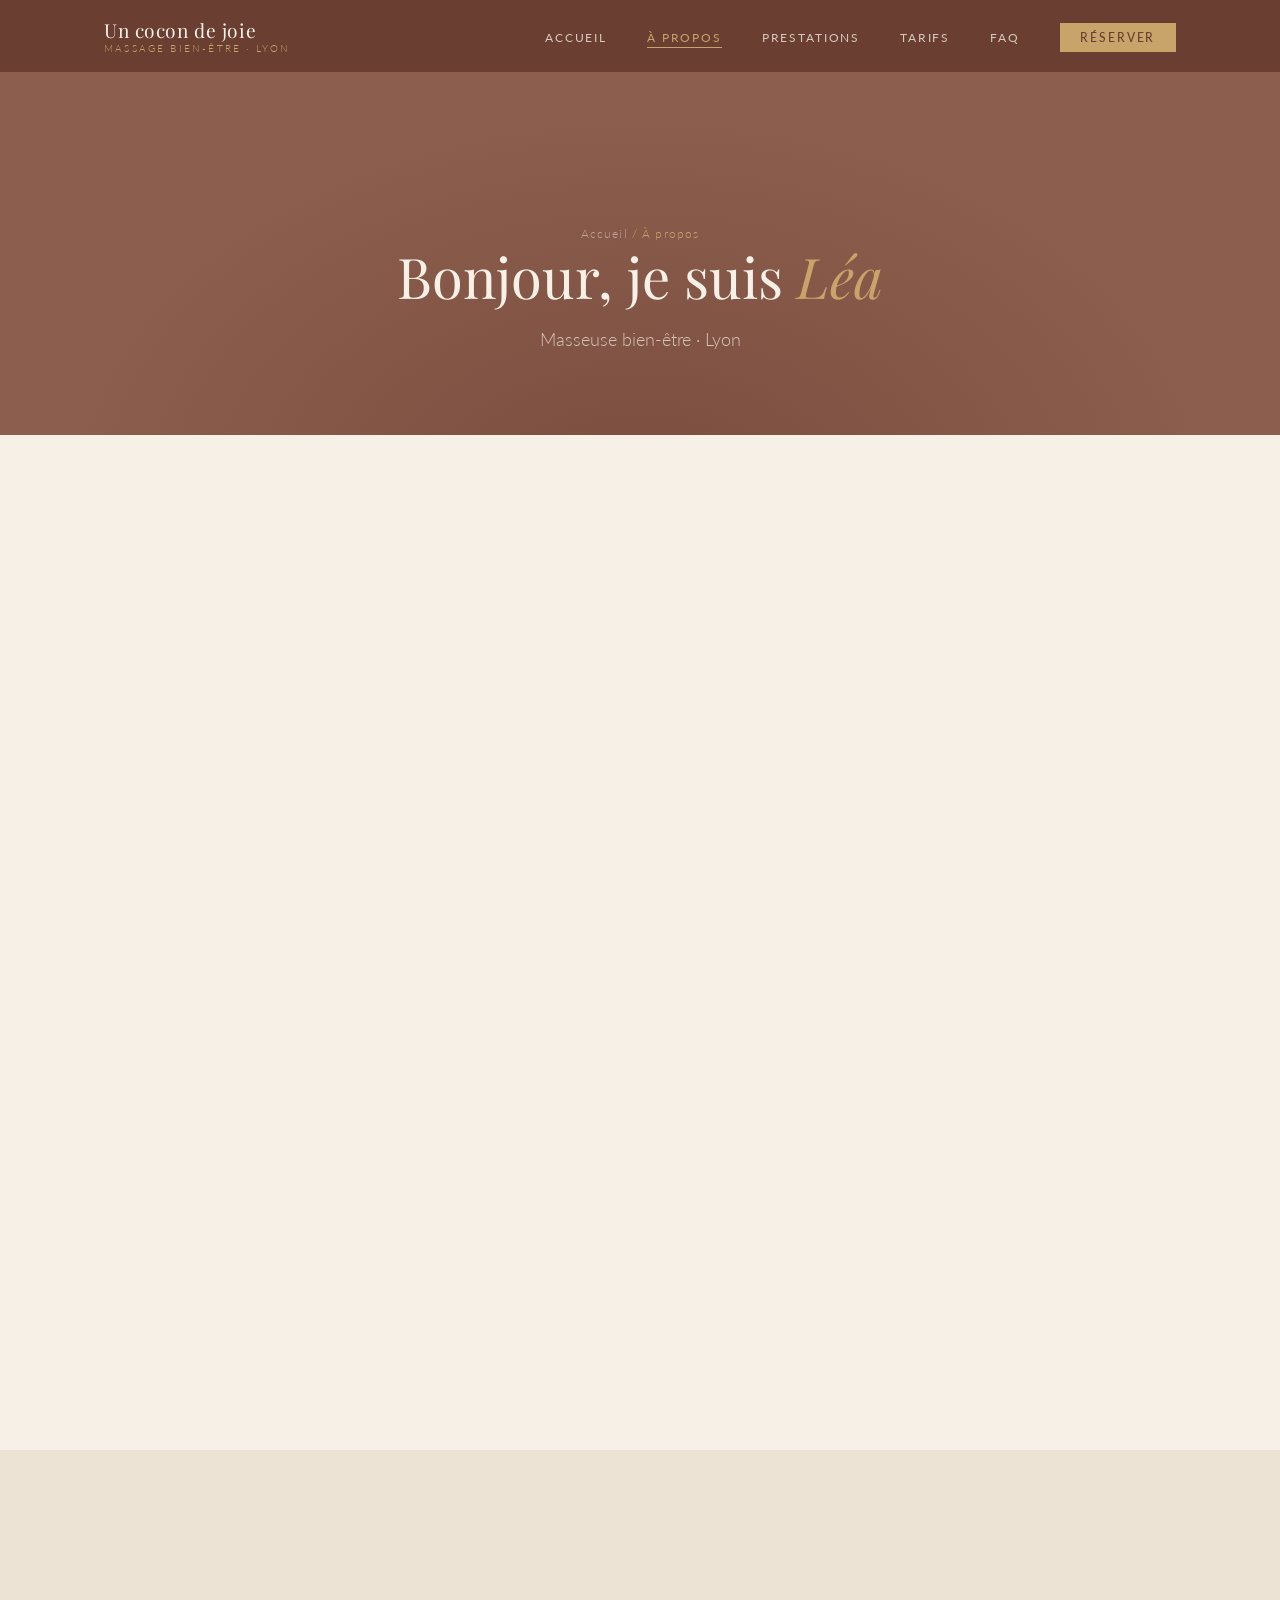
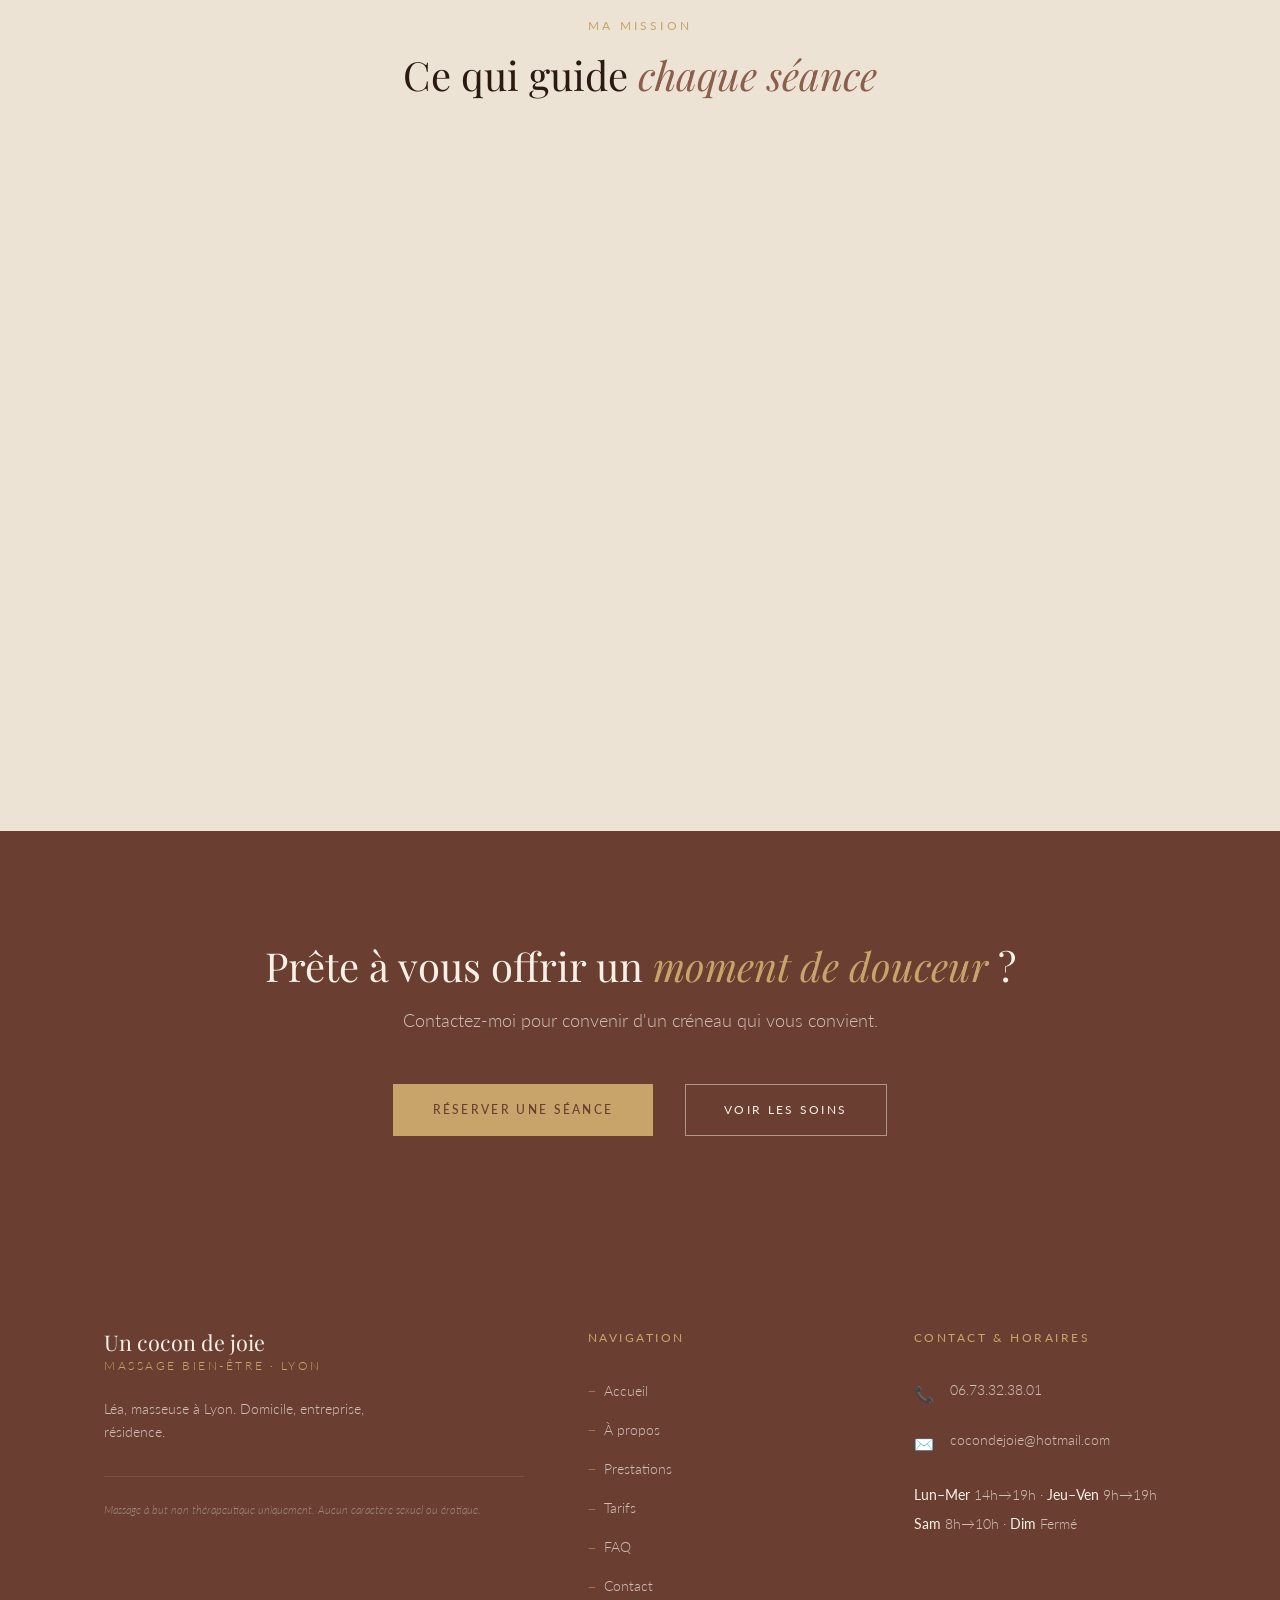
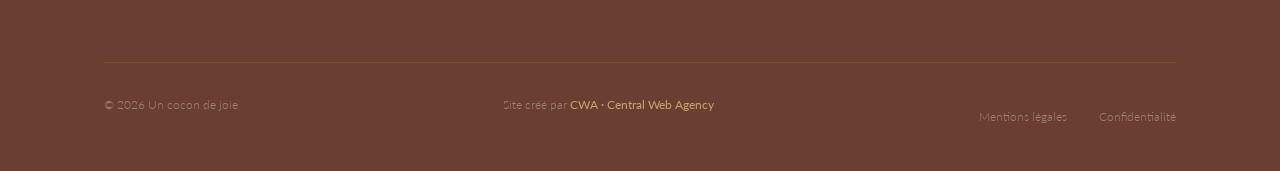
==== commit 20a62f3e: "Ajout popup" ====
--- a/a-propos.html
+++ b/a-propos.html
@@ -4,6 +4,7 @@
   <meta charset="UTF-8" /><meta name="viewport" content="width=device-width, initial-scale=1.0" />
   <title>À propos de Léa — Masseuse certifiée Lyon · Un cocon de joie</title>
   <meta name="description" content="Découvrez Léa, masseuse certifiée en massage californien à Lyon. Formée à la relation d'aide par le toucher, elle propose des soins personnalisés à domicile, en entreprise et en résidence." />
+  <link rel="icon" type="image/png" href="images/favicon.png">
   <link rel="canonical" href="https://www.unconcondejoie.fr/a-propos.html" />
   <link rel="preconnect" href="https://fonts.googleapis.com" /><link rel="preconnect" href="https://fonts.gstatic.com" crossorigin />
   <link href="https://fonts.googleapis.com/css2?family=Playfair+Display:ital,wght@0,400;0,600;1,400&family=Lato:wght@300;400&display=swap" rel="stylesheet" />
@@ -41,7 +42,7 @@
       <div class="container"><div class="page-hero__content">
         <nav aria-label="Fil d'Ariane"><p class="breadcrumb"><a href="index.html">Accueil</a> <span>/</span> <span aria-current="page">À propos</span></p></nav>
         <h1 class="page-hero__title">Bonjour, je suis <em>Léa</em></h1>
-        <p class="page-hero__subtitle">Masseuse bien-être certifiée · Lyon</p>
+        <p class="page-hero__subtitle">Masseuse bien-être · Lyon</p>
       </div></div>
     </div>
 
@@ -111,14 +112,14 @@
   <footer class="footer" role="contentinfo">
     <div class="container">
       <div class="footer__grid">
-        <div><a href="index.html" class="footer__logo">Un cocon de joie<span>Massage bien-être · Lyon</span></a><p class="footer__tagline">Léa, masseuse certifiée à Lyon. Domicile, entreprise, résidence.</p><p class="footer__mention">Massage à but non thérapeutique uniquement. Aucun caractère sexuel ou érotique.</p></div>
+        <div><a href="index.html" class="footer__logo">Un cocon de joie<span>Massage bien-être · Lyon</span></a><p class="footer__tagline">Léa, masseuse à Lyon. Domicile, entreprise, résidence.</p><p class="footer__mention">Massage à but non thérapeutique uniquement. Aucun caractère sexuel ou érotique.</p></div>
         <div><p class="footer__col-title">Navigation</p><nav class="footer__nav"><a href="index.html" class="footer__nav-link">Accueil</a><a href="a-propos.html" class="footer__nav-link">À propos</a><a href="prestations.html" class="footer__nav-link">Prestations</a><a href="tarifs.html" class="footer__nav-link">Tarifs</a><a href="faq.html" class="footer__nav-link">FAQ</a><a href="contact.html" class="footer__nav-link">Contact</a></nav></div>
         <div><p class="footer__col-title">Contact &amp; Horaires</p><address class="footer__contact" style="font-style:normal"><div class="footer__contact-item"><span class="footer__contact-icon">📞</span><span><a href="tel:+33673323801">06.73.32.38.01</a></span></div><div class="footer__contact-item"><span class="footer__contact-icon">✉️</span><span><a href="mailto:cocondejoie@hotmail.com">cocondejoie@hotmail.com</a></span></div></address><div class="footer__hours" style="margin-top:1.5rem"><strong>Lun–Mer</strong> 14h→19h · <strong>Jeu–Ven</strong> 9h→19h<br><strong>Sam</strong> 8h→10h · <strong>Dim</strong> Fermé</div></div>
       </div>
       <div class="footer__bottom">
-        <p class="footer__copyright">© 2025 Un cocon de joie</p>
+        <p class="footer__copyright">© 2026 Un cocon de joie</p>
         <p class="footer__credit">Site créé par <a href="https://central-web-agency.com/index.html" target="_blank" rel="noopener">CWA · Central Web Agency</a></p>
-        <nav class="footer__legal"><a href="#" class="footer__legal-link">Mentions légales</a><a href="#" class="footer__legal-link">Confidentialité</a></nav>
+        <nav class="footer__legal"><a href="mentions-legales.html" class="footer__legal-link">Mentions légales</a><a href="cgv.html" class="footer__legal-link">Confidentialité</a></nav>
       </div>
     </div>
   </footer>
--- a/css/style.css
+++ b/css/style.css
@@ -1,500 +1,2235 @@
-/* ============================================================
-   style.css — Un cocon de joie
-   Généré depuis SCSS — compiler: sass scss/style.scss css/style.css --watch
-   ============================================================ */
-
-/* ── VARIABLES CSS (miroir des variables SCSS) ──────────────── */
-:root {
-  --terracotta:        #8C5E4E;
-  --terracotta-dark:   #6A3F31;
-  --terracotta-light:  #B07A68;
-  --terracotta-pale:   #D4A898;
-  --cream:             #F7F0E6;
-  --cream-dark:        #EDE3D4;
-  --white:             #FFFFFF;
-  --gold:              #C8A46A;
-  --gold-light:        #E4CFA0;
-  --text-dark:         #2C1A12;
-  --text-mid:          #5C3D2E;
-  --text-light:        #9A7060;
-  --text-on-dark:      #F7F0E6;
-  --font-serif:        'Playfair Display', Georgia, serif;
-  --font-sans:         'Lato', 'Helvetica Neue', sans-serif;
-  --nav-h:             72px;
-  --trans-fast:        0.2s ease;
-  --trans-base:        0.35s ease;
-  --shadow-sm:         0 2px 16px rgba(106,63,49,.10);
-  --shadow-md:         0 8px 32px rgba(106,63,49,.16);
-  --shadow-lg:         0 20px 60px rgba(106,63,49,.22);
-}
-
-/* ── RESET ────────────────────────────────────────────────── */
-*, *::before, *::after { margin:0; padding:0; box-sizing:border-box; }
-html { scroll-behavior:smooth; font-size:16px; }
+@charset "UTF-8";
+*, *::before, *::after {
+  margin: 0;
+  padding: 0;
+  box-sizing: border-box;
+}
+
+html {
+  scroll-behavior: smooth;
+  font-size: 16px;
+}
+
 body {
-  font-family: var(--font-sans);
-  font-weight:300; color:var(--text-dark);
-  background:var(--cream); line-height:1.7;
-  -webkit-font-smoothing:antialiased; overflow-x:hidden;
-}
-img { max-width:100%; height:auto; display:block; }
-a { color:inherit; text-decoration:none; transition:color var(--trans-fast); }
-ul, ol { list-style:none; }
-button { cursor:pointer; border:none; background:none; font-family:inherit; }
-h1,h2,h3,h4,h5 { font-family:var(--font-serif); font-weight:400; line-height:1.15; color:var(--text-dark); }
-p { margin-bottom:1.5rem; }
-p:last-child { margin-bottom:0; }
-strong { font-weight:500; }
-
-/* ── LAYOUT ────────────────────────────────────────────────── */
-.container { width:100%; max-width:1200px; margin:0 auto; padding:0 4rem; }
-.section   { padding:10rem 0; }
-
-@media (max-width:1024px) { .container { padding:0 2.5rem; } .section { padding:7rem 0; } }
-@media (max-width:768px)  { .container { padding:0 2rem; }   .section { padding:4rem 0; } }
-@media (max-width:480px)  { .container { padding:0 1.5rem; } .section { padding:3rem 0; } }
-
-/* ── SECTION HEADER ─────────────────────────────────────────── */
-.section-header { margin-bottom:5rem; }
-@media (max-width:768px) { .section-header { margin-bottom:3rem; } }
-
-.section-header--center { text-align:center; }
-.section-header--center .section-header__tag { justify-content:center; }
-.section-header--center .section-header__tag::before { display:none; }
-.section-header--center .section-header__subtitle { margin-left:auto; margin-right:auto; }
+  font-family: "Lato", "Helvetica Neue", sans-serif;
+  font-size: 1rem;
+  font-weight: 300;
+  color: #2C1A12;
+  background: #F7F0E6;
+  line-height: 1.7;
+  -webkit-font-smoothing: antialiased;
+  overflow-x: hidden;
+}
+
+img {
+  max-width: 100%;
+  height: auto;
+  display: block;
+}
+
+a {
+  color: inherit;
+  text-decoration: none;
+  transition: color 0.2s ease;
+}
+
+ul, ol {
+  list-style: none;
+}
+
+button {
+  cursor: pointer;
+  border: none;
+  background: none;
+  font-family: inherit;
+}
+
+h1, h2, h3, h4, h5 {
+  font-family: "Playfair Display", Georgia, serif;
+  font-weight: 400;
+  line-height: 1.15;
+  color: #2C1A12;
+}
+
+p {
+  margin-bottom: 1.5rem;
+}
+
+p:last-child {
+  margin-bottom: 0;
+}
+
+.container {
+  width: 100%;
+  max-width: 1200px;
+  margin: 0 auto;
+  padding: 0 4rem;
+}
+@media (max-width: 1024px) {
+  .container {
+    padding: 0 2.5rem;
+  }
+}
+@media (max-width: 768px) {
+  .container {
+    padding: 0 2rem;
+  }
+}
+@media (max-width: 480px) {
+  .container {
+    padding: 0 1.5rem;
+  }
+}
+
+.section {
+  padding: 10rem 0;
+}
+@media (max-width: 1024px) {
+  .section {
+    padding: 7rem 0;
+  }
+}
+@media (max-width: 768px) {
+  .section {
+    padding: 4rem 0;
+  }
+}
+@media (max-width: 480px) {
+  .section {
+    padding: 3rem 0;
+  }
+}
+
+.section-header {
+  margin-bottom: 5rem;
+}
+
+@media (max-width: 768px) {
+  .section-header {
+    margin-bottom: 3rem;
+  }
+}
+.section-header--center {
+  text-align: center;
+}
+.section-header--center .section-header__tag {
+  justify-content: center;
+}
+.section-header--center .section-header__tag::before {
+  display: none;
+}
+.section-header--center .section-header__subtitle {
+  margin-left: auto;
+  margin-right: auto;
+}
 
 .section-header__tag {
-  display:inline-flex; align-items:center; gap:1rem;
-  font-family:var(--font-sans); font-size:.72rem; font-weight:400;
-  letter-spacing:.28em; text-transform:uppercase; color:var(--gold); margin-bottom:1rem;
-}
-.section-header__tag::before { content:''; width:24px; height:1px; background:var(--gold); flex-shrink:0; }
-
-.section-header__title { font-family:var(--font-serif); font-size:2.5rem; color:var(--text-dark); }
-.section-header__title em { font-style:italic; color:var(--terracotta); }
-.section-header__title--light { color:var(--text-on-dark); }
-.section-header__title--light em { color:var(--gold); }
-
-@media (max-width:1024px) { .section-header__title { font-size:2rem; } }
-@media (max-width:480px)  { .section-header__title { font-size:1.65rem; } }
-
-.section-header__subtitle { margin-top:1.5rem; font-size:1.15rem; font-weight:300; color:var(--text-mid); max-width:560px; }
-.section-header__subtitle--light { color:rgba(247,240,230,.72); }
-@media (max-width:480px) { .section-header__subtitle { font-size:1rem; } }
-
-/* ── BOUTONS ─────────────────────────────────────────────────── */
+  display: inline-flex;
+  align-items: center;
+  gap: 1rem;
+  font-family: "Lato", "Helvetica Neue", sans-serif;
+  font-size: 0.72rem;
+  font-weight: 400;
+  letter-spacing: 0.28em;
+  text-transform: uppercase;
+  color: #C8A46A;
+  margin-bottom: 1rem;
+}
+.section-header__tag::before {
+  content: "";
+  width: 24px;
+  height: 1px;
+  background: #C8A46A;
+  flex-shrink: 0;
+}
+
+.section-header__title {
+  font-family: "Playfair Display", Georgia, serif;
+  font-size: 2.5rem;
+  color: #2C1A12;
+}
+.section-header__title em {
+  font-style: italic;
+  color: #8C5E4E;
+}
+@media (max-width: 1024px) {
+  .section-header__title {
+    font-size: 1.85rem;
+  }
+}
+@media (max-width: 480px) {
+  .section-header__title {
+    font-size: 1.65rem;
+  }
+}
+
+.section-header__title--light {
+  color: #F7F0E6;
+}
+.section-header__title--light em {
+  color: #C8A46A;
+}
+
+.section-header__subtitle {
+  margin-top: 1.5rem;
+  font-size: 1.15rem;
+  font-weight: 300;
+  color: #5C3D2E;
+  max-width: 560px;
+}
+@media (max-width: 480px) {
+  .section-header__subtitle {
+    font-size: 1rem;
+  }
+}
+
+.section-header__subtitle--light {
+  color: rgba(247, 240, 230, 0.72);
+}
+
 .btn {
-  display:inline-block; font-family:var(--font-sans);
-  font-size:.72rem; font-weight:400; letter-spacing:.2em; text-transform:uppercase;
-  padding:.95rem 2.4rem; transition:all var(--trans-base); cursor:pointer;
-}
-@media (max-width:480px) { .btn { padding:.85rem 1.8rem; font-size:.68rem; } }
-
-.btn--primary  { background:var(--terracotta); color:var(--text-on-dark); border:1.5px solid var(--terracotta); }
-.btn--primary:hover { background:var(--terracotta-dark); border-color:var(--terracotta-dark); }
-.btn--outline  { background:transparent; color:var(--terracotta); border:1.5px solid var(--terracotta); }
-.btn--outline:hover { background:var(--terracotta); color:var(--text-on-dark); }
-.btn--outline-light { background:transparent; color:var(--text-on-dark); border:1.5px solid rgba(247,240,230,.5); }
-.btn--outline-light:hover { border-color:var(--text-on-dark); background:rgba(247,240,230,.08); }
-.btn--gold { background:var(--gold); color:var(--terracotta-dark); border:1.5px solid var(--gold); font-weight:500; }
-.btn--gold:hover { background:var(--gold-light); border-color:var(--gold-light); }
-
-/* ── ANIMATIONS ─────────────────────────────────────────────── */
-.fade-up { opacity:0; transform:translateY(28px); transition:opacity .75s ease, transform .75s ease; }
-.fade-up.is-visible { opacity:1; transform:translateY(0); }
-.fade-up:nth-child(1) { transition-delay:0s; }
-.fade-up:nth-child(2) { transition-delay:.1s; }
-.fade-up:nth-child(3) { transition-delay:.2s; }
-.fade-up:nth-child(4) { transition-delay:.3s; }
-.fade-up:nth-child(5) { transition-delay:.4s; }
-.fade-up:nth-child(6) { transition-delay:.5s; }
-
-/* ── PAGE HERO ───────────────────────────────────────────────── */
+  display: inline-block;
+  font-family: "Lato", "Helvetica Neue", sans-serif;
+  font-size: 0.72rem;
+  font-weight: 400;
+  letter-spacing: 0.2em;
+  text-transform: uppercase;
+  padding: 0.95rem 2.4rem;
+  transition: all 0.35s ease;
+  cursor: pointer;
+}
+@media (max-width: 480px) {
+  .btn {
+    padding: 0.85rem 1.8rem;
+    font-size: 0.68rem;
+  }
+}
+.btn--primary {
+  background: #8C5E4E;
+  color: #F7F0E6;
+  border: 1.5px solid #8C5E4E;
+}
+.btn--primary:hover {
+  background: #6A3F31;
+  border-color: #6A3F31;
+}
+.btn--outline {
+  background: transparent;
+  color: #8C5E4E;
+  border: 1.5px solid #8C5E4E;
+}
+.btn--outline:hover {
+  background: #8C5E4E;
+  color: #F7F0E6;
+}
+.btn--outline-light {
+  background: transparent;
+  color: #F7F0E6;
+  border: 1.5px solid rgba(247, 240, 230, 0.5);
+}
+.btn--outline-light:hover {
+  border-color: #F7F0E6;
+  background: rgba(247, 240, 230, 0.08);
+}
+.btn--gold {
+  background: #C8A46A;
+  color: #6A3F31;
+  border: 1.5px solid #C8A46A;
+  font-weight: 500;
+}
+.btn--gold:hover {
+  background: #E4CFA0;
+  border-color: #E4CFA0;
+}
+
+.fade-up {
+  opacity: 0;
+  transform: translateY(28px);
+  transition: opacity 0.75s ease, transform 0.75s ease;
+}
+.fade-up.is-visible {
+  opacity: 1;
+  transform: translateY(0);
+}
+.fade-up:nth-child(1) {
+  transition-delay: 0s;
+}
+.fade-up:nth-child(2) {
+  transition-delay: 0.1s;
+}
+.fade-up:nth-child(3) {
+  transition-delay: 0.2s;
+}
+.fade-up:nth-child(4) {
+  transition-delay: 0.3s;
+}
+.fade-up:nth-child(5) {
+  transition-delay: 0.4s;
+}
+.fade-up:nth-child(6) {
+  transition-delay: 0.5s;
+}
+.fade-up:nth-child(7) {
+  transition-delay: 0.6s;
+}
+.fade-up:nth-child(8) {
+  transition-delay: 0.7s;
+}
+
 .page-hero {
-  background:var(--terracotta);
-  padding:calc(var(--nav-h) + 5rem) 0 5rem;
-  text-align:center; position:relative; overflow:hidden;
+  background: #8C5E4E;
+  padding: calc(72px + 5rem) 0 5rem;
+  text-align: center;
+  position: relative;
+  overflow: hidden;
 }
 .page-hero::before {
-  content:''; position:absolute; inset:0;
-  background:radial-gradient(ellipse at 50% 120%, rgba(106,63,49,.55) 0%, transparent 65%);
-}
-.page-hero__content { position:relative; z-index:1; }
-.page-hero__title { font-family:var(--font-serif); font-size:3.5rem; color:var(--text-on-dark); margin-bottom:1rem; }
-.page-hero__title em { font-style:italic; color:var(--gold); }
-.page-hero__subtitle { font-size:1.15rem; color:rgba(247,240,230,.72); font-weight:300; }
-
-@media (max-width:1024px) { .page-hero { padding:calc(var(--nav-h) + 4rem) 0 4rem; } .page-hero__title { font-size:2.8rem; } }
-@media (max-width:768px)  { .page-hero { padding:calc(var(--nav-h) + 3rem) 0 3rem; } .page-hero__title { font-size:2.2rem; } .page-hero__subtitle { font-size:1rem; } }
-@media (max-width:480px)  { .page-hero__title { font-size:1.8rem; } }
-
-/* ── BREADCRUMB ─────────────────────────────────────────────── */
-.breadcrumb { font-size:.72rem; color:rgba(247,240,230,.5); letter-spacing:.1em; margin-bottom:1.5rem; }
-.breadcrumb a { color:rgba(247,240,230,.5); }
-.breadcrumb a:hover { color:var(--gold); }
-.breadcrumb span { color:var(--gold); }
-
-/* ── LEGAL ──────────────────────────────────────────────────── */
+  content: "";
+  position: absolute;
+  inset: 0;
+  background: radial-gradient(ellipse at 50% 120%, rgba(106, 63, 49, 0.55) 0%, transparent 65%);
+}
+@media (max-width: 768px) {
+  .page-hero {
+    padding: calc(72px + 3rem) 0 3rem;
+  }
+}
+
+.page-hero__content {
+  position: relative;
+  z-index: 1;
+}
+
+.page-hero__title {
+  font-family: "Playfair Display", Georgia, serif;
+  font-size: 3.5rem;
+  color: #F7F0E6;
+  margin-bottom: 1rem;
+}
+.page-hero__title em {
+  font-style: italic;
+  color: #C8A46A;
+}
+@media (max-width: 1024px) {
+  .page-hero__title {
+    font-size: 2.5rem;
+  }
+}
+@media (max-width: 768px) {
+  .page-hero__title {
+    font-size: 1.85rem;
+  }
+}
+@media (max-width: 480px) {
+  .page-hero__title {
+    font-size: 1.8rem;
+  }
+}
+
+.page-hero__subtitle {
+  font-size: 1.15rem;
+  color: rgba(247, 240, 230, 0.72);
+  font-weight: 300;
+}
+@media (max-width: 480px) {
+  .page-hero__subtitle {
+    font-size: 1rem;
+  }
+}
+
+.breadcrumb {
+  font-size: 0.72rem;
+  color: rgba(247, 240, 230, 0.5);
+  letter-spacing: 0.1em;
+  margin-bottom: 1.5rem;
+}
+.breadcrumb a {
+  color: rgba(247, 240, 230, 0.5);
+}
+.breadcrumb a:hover {
+  color: #C8A46A;
+}
+.breadcrumb span {
+  color: #C8A46A;
+}
+
 .legal-mention {
-  background:rgba(212,168,152,.2); border:1px solid rgba(212,168,152,.5);
-  padding:2rem 2.5rem; margin-top:4rem;
-  font-size:.72rem; color:var(--text-light); font-style:italic; text-align:center; line-height:1.7;
-}
-@media (max-width:480px) { .legal-mention { padding:1.5rem; } }
-
-/* ── TOAST ───────────────────────────────────────────────────── */
+  background: rgba(212, 168, 152, 0.2);
+  border: 1px solid rgba(212, 168, 152, 0.5);
+  padding: 2rem 2.5rem;
+  margin-top: 4rem;
+  font-size: 0.72rem;
+  color: #9A7060;
+  font-style: italic;
+  text-align: center;
+  line-height: 1.7;
+}
+@media (max-width: 480px) {
+  .legal-mention {
+    padding: 1.5rem;
+  }
+}
+
 .toast {
-  position:fixed; bottom:2.5rem; right:2.5rem;
-  background:var(--terracotta-dark); color:var(--text-on-dark);
-  padding:1.5rem 2.5rem; font-size:.85rem; font-weight:300;
-  border-left:3px solid var(--gold); box-shadow:var(--shadow-lg); z-index:9000;
-  transform:translateX(calc(100% + 2.5rem)); transition:transform .6s ease;
-}
-.toast.is-visible { transform:translateX(0); }
-@media (max-width:480px) { .toast { right:1rem; bottom:1rem; left:1rem; transform:translateY(calc(100% + 1rem)); } .toast.is-visible { transform:translateY(0); } }
-
-/* ═══════════════════════════════════════════════════
-   NAV
-═══════════════════════════════════════════════════ */
+  position: fixed;
+  bottom: 2.5rem;
+  right: 2.5rem;
+  background: #6A3F31;
+  color: #F7F0E6;
+  padding: 1.5rem 2.5rem;
+  font-size: 0.85rem;
+  font-weight: 300;
+  border-left: 3px solid #C8A46A;
+  box-shadow: 0 20px 60px rgba(106, 63, 49, 0.22);
+  z-index: 9000;
+  transform: translateX(calc(100% + 2.5rem));
+  transition: transform 0.6s ease;
+}
+.toast.is-visible {
+  transform: translateX(0);
+}
+@media (max-width: 480px) {
+  .toast {
+    right: 1rem;
+    bottom: 1rem;
+    left: 1rem;
+    transform: translateY(calc(100% + 1rem));
+  }
+  .toast.is-visible {
+    transform: translateY(0);
+  }
+}
+
 .nav {
-  position:fixed; top:0; left:0; right:0; z-index:900;
-  height:var(--nav-h); display:flex; align-items:center;
-  transition:background var(--trans-base), box-shadow var(--trans-base);
-}
-.nav.is-scrolled { background:var(--terracotta-dark); box-shadow:var(--shadow-sm); }
-.nav--solid { background:var(--terracotta-dark); position:relative; }
+  position: fixed;
+  top: 0;
+  left: 0;
+  right: 0;
+  z-index: 900;
+  height: 72px;
+  display: flex;
+  align-items: center;
+  transition: background 0.35s ease, box-shadow 0.35s ease;
+}
+.nav.is-scrolled {
+  background: #6A3F31;
+  box-shadow: 0 2px 16px rgba(106, 63, 49, 0.1);
+}
+.nav--solid {
+  background: #6A3F31;
+  position: relative;
+}
 
 .nav__container {
-  width:100%; max-width:1200px; margin:0 auto; padding:0 4rem;
-  display:flex; align-items:center; justify-content:space-between;
-}
-@media (max-width:1024px) { .nav__container { padding:0 2.5rem; } }
-@media (max-width:768px)  { .nav__container { padding:0 2rem; } }
-@media (max-width:480px)  { .nav__container { padding:0 1.5rem; } }
-
-.nav__logo { font-family:var(--font-serif); font-size:1.2rem; font-weight:400; color:var(--text-on-dark); letter-spacing:.03em; line-height:1.25; display:flex; flex-direction:column; }
-.nav__logo span { font-family:var(--font-sans); font-size:.62rem; font-weight:300; letter-spacing:.22em; text-transform:uppercase; color:var(--gold); }
-.nav__logo:hover { color:var(--gold-light); }
-@media (max-width:480px) { .nav__logo { font-size:1rem; } .nav__logo span { font-size:.55rem; } }
-
-.nav__links { display:flex; align-items:center; gap:2.5rem; }
-@media (max-width:1024px) { .nav__links { display:none; } }
-
-.nav__link { font-size:.72rem; font-weight:400; letter-spacing:.16em; text-transform:uppercase; color:rgba(247,240,230,.78); position:relative; padding-bottom:2px; }
-.nav__link::after { content:''; position:absolute; bottom:-2px; left:0; width:0; height:1px; background:var(--gold); transition:width var(--trans-base); }
-.nav__link:hover, .nav__link.is-active { color:var(--text-on-dark); }
-.nav__link:hover::after, .nav__link.is-active::after { width:100%; }
-.nav__link.is-active { color:var(--gold); }
-.nav__link--cta { background:var(--gold); color:var(--terracotta-dark) !important; padding:.5rem 1.3rem; font-weight:500; }
-.nav__link--cta::after { display:none !important; }
-.nav__link--cta:hover { background:var(--gold-light); }
-
-.nav__hamburger { display:none; flex-direction:column; justify-content:center; gap:5px; width:36px; height:36px; padding:4px; }
-@media (max-width:1024px) { .nav__hamburger { display:flex; } }
-.nav__hamburger span { display:block; width:100%; height:1.5px; background:var(--text-on-dark); transition:all var(--trans-base); transform-origin:center; }
-.nav__hamburger.is-open span:nth-child(1) { transform:translateY(6.5px) rotate(45deg); }
-.nav__hamburger.is-open span:nth-child(2) { opacity:0; transform:scaleX(0); }
-.nav__hamburger.is-open span:nth-child(3) { transform:translateY(-6.5px) rotate(-45deg); }
+  width: 100%;
+  max-width: 1200px;
+  margin: 0 auto;
+  padding: 0 4rem;
+  display: flex;
+  align-items: center;
+  justify-content: space-between;
+}
+@media (max-width: 1024px) {
+  .nav__container {
+    padding: 0 2.5rem;
+  }
+}
+@media (max-width: 768px) {
+  .nav__container {
+    padding: 0 2rem;
+  }
+}
+@media (max-width: 480px) {
+  .nav__container {
+    padding: 0 1.5rem;
+  }
+}
+
+.nav__logo {
+  font-family: "Playfair Display", Georgia, serif;
+  font-size: 1.2rem;
+  font-weight: 400;
+  color: #F7F0E6;
+  letter-spacing: 0.03em;
+  line-height: 1.25;
+  display: flex;
+  flex-direction: column;
+}
+.nav__logo span {
+  font-family: "Lato", "Helvetica Neue", sans-serif;
+  font-size: 0.62rem;
+  font-weight: 300;
+  letter-spacing: 0.22em;
+  text-transform: uppercase;
+  color: #C8A46A;
+}
+.nav__logo:hover {
+  color: #E4CFA0;
+}
+@media (max-width: 480px) {
+  .nav__logo {
+    font-size: 1rem;
+  }
+  .nav__logo span {
+    font-size: 0.58rem;
+  }
+}
+
+.nav__links {
+  display: flex;
+  align-items: center;
+  gap: 2.5rem;
+}
+@media (max-width: 1024px) {
+  .nav__links {
+    display: none;
+  }
+}
+
+.nav__link {
+  font-family: "Lato", "Helvetica Neue", sans-serif;
+  font-size: 0.72rem;
+  font-weight: 400;
+  letter-spacing: 0.16em;
+  text-transform: uppercase;
+  color: rgba(247, 240, 230, 0.78);
+  position: relative;
+  padding-bottom: 2px;
+}
+.nav__link::after {
+  content: "";
+  position: absolute;
+  bottom: -2px;
+  left: 0;
+  width: 0;
+  height: 1px;
+  background: #C8A46A;
+  transition: width 0.35s ease;
+}
+.nav__link:hover, .nav__link.is-active {
+  color: #F7F0E6;
+}
+.nav__link:hover::after, .nav__link.is-active::after {
+  width: 100%;
+}
+.nav__link.is-active {
+  color: #C8A46A;
+}
+.nav__link--cta {
+  background: #C8A46A;
+  color: #6A3F31 !important;
+  padding: 0.5rem 1.3rem;
+  font-weight: 500;
+}
+.nav__link--cta::after {
+  display: none !important;
+}
+.nav__link--cta:hover {
+  background: #E4CFA0;
+}
+
+.nav__hamburger {
+  display: none;
+  flex-direction: column;
+  justify-content: center;
+  gap: 5px;
+  width: 36px;
+  height: 36px;
+  padding: 4px;
+}
+@media (max-width: 1024px) {
+  .nav__hamburger {
+    display: flex;
+  }
+}
+.nav__hamburger span {
+  display: block;
+  width: 100%;
+  height: 1.5px;
+  background: #F7F0E6;
+  transition: all 0.35s ease;
+  transform-origin: center;
+}
+.nav__hamburger.is-open span:nth-child(1) {
+  transform: translateY(6.5px) rotate(45deg);
+}
+.nav__hamburger.is-open span:nth-child(2) {
+  opacity: 0;
+  transform: scaleX(0);
+}
+.nav__hamburger.is-open span:nth-child(3) {
+  transform: translateY(-6.5px) rotate(-45deg);
+}
 
 .mobile-menu {
-  position:fixed; inset:0; z-index:800; background:var(--terracotta-dark);
-  display:flex; flex-direction:column; align-items:center; justify-content:center; gap:2.5rem;
-  transform:translateX(100%); transition:transform .5s cubic-bezier(.77,0,.175,1);
-}
-.mobile-menu.is-open { transform:translateX(0); }
-.mobile-menu__link { font-family:var(--font-serif); font-style:italic; font-size:clamp(1.8rem,6vw,2.5rem); color:var(--text-on-dark); transition:color var(--trans-fast); }
-.mobile-menu__link:hover { color:var(--gold); }
-.mobile-menu__divider { width:40px; height:1px; background:rgba(200,164,106,.35); }
-.mobile-menu__cta { margin-top:1.5rem; background:var(--gold); color:var(--terracotta-dark); padding:.85rem 2.5rem; font-family:var(--font-sans); font-size:.72rem; font-weight:500; letter-spacing:.2em; text-transform:uppercase; transition:background var(--trans-fast); }
-.mobile-menu__cta:hover { background:var(--gold-light); }
-
-/* ═══════════════════════════════════════════════════
-   HERO
-═══════════════════════════════════════════════════ */
+  position: fixed;
+  inset: 0;
+  z-index: 800;
+  background: #6A3F31;
+  display: flex;
+  flex-direction: column;
+  align-items: center;
+  justify-content: center;
+  gap: 2.5rem;
+  transform: translateX(100%);
+  transition: transform 0.5s cubic-bezier(0.77, 0, 0.175, 1);
+}
+.mobile-menu.is-open {
+  transform: translateX(0);
+}
+
+.mobile-menu__link {
+  font-family: "Playfair Display", Georgia, serif;
+  font-style: italic;
+  font-size: clamp(1.8rem, 6vw, 2.5rem);
+  color: #F7F0E6;
+  transition: color 0.2s ease;
+}
+.mobile-menu__link:hover {
+  color: #C8A46A;
+}
+
+.mobile-menu__divider {
+  width: 40px;
+  height: 1px;
+  background: rgba(200, 164, 106, 0.35);
+}
+
+.mobile-menu__cta {
+  margin-top: 1.5rem;
+  background: #C8A46A;
+  color: #6A3F31;
+  padding: 0.85rem 2.5rem;
+  font-family: "Lato", "Helvetica Neue", sans-serif;
+  font-size: 0.72rem;
+  font-weight: 500;
+  letter-spacing: 0.2em;
+  text-transform: uppercase;
+  transition: background 0.2s ease;
+}
+.mobile-menu__cta:hover {
+  background: #E4CFA0;
+}
+
+.footer {
+  background: #6A3F31;
+  color: #F7F0E6;
+  padding: 5rem 0 0;
+}
+
+.footer__grid {
+  display: grid;
+  grid-template-columns: 1.6fr 1fr 1fr;
+  gap: 4rem;
+  margin-bottom: 4rem;
+}
+@media (max-width: 1024px) {
+  .footer__grid {
+    grid-template-columns: 1fr 1fr;
+    gap: 3rem;
+  }
+}
+@media (max-width: 768px) {
+  .footer__grid {
+    grid-template-columns: 1fr 1fr;
+    gap: 2.5rem;
+  }
+}
+@media (max-width: 480px) {
+  .footer__grid {
+    grid-template-columns: 1fr;
+    gap: 3rem;
+  }
+}
+
+.footer__logo {
+  font-family: "Playfair Display", Georgia, serif;
+  font-size: 1.35rem;
+  color: #F7F0E6;
+  line-height: 1.3;
+  display: block;
+  margin-bottom: 0.5rem;
+}
+.footer__logo span {
+  display: block;
+  font-family: "Lato", "Helvetica Neue", sans-serif;
+  font-size: 0.72rem;
+  letter-spacing: 0.22em;
+  text-transform: uppercase;
+  color: #C8A46A;
+  font-weight: 300;
+  margin-top: 3px;
+}
+
+.footer__tagline {
+  font-size: 0.85rem;
+  color: rgba(247, 240, 230, 0.72);
+  font-weight: 300;
+  line-height: 1.7;
+  margin-top: 1.5rem;
+  max-width: 300px;
+}
+
+.footer__mention {
+  margin-top: 2rem;
+  font-size: 0.68rem;
+  color: rgba(247, 240, 230, 0.4);
+  font-style: italic;
+  line-height: 1.65;
+  border-top: 1px solid rgba(200, 164, 106, 0.18);
+  padding-top: 1.5rem;
+}
+
+.footer__col-title {
+  font-family: "Lato", "Helvetica Neue", sans-serif;
+  font-size: 0.72rem;
+  font-weight: 400;
+  letter-spacing: 0.22em;
+  text-transform: uppercase;
+  color: #C8A46A;
+  margin-bottom: 2rem;
+}
+
+.footer__nav {
+  display: flex;
+  flex-direction: column;
+  gap: 1rem;
+}
+
+.footer__nav-link {
+  font-size: 0.85rem;
+  color: rgba(247, 240, 230, 0.72);
+  font-weight: 300;
+  transition: color 0.2s ease;
+  display: inline-flex;
+  align-items: center;
+  gap: 0.5rem;
+}
+.footer__nav-link::before {
+  content: "—";
+  font-size: 0.6rem;
+  color: #C8A46A;
+  opacity: 0.55;
+}
+.footer__nav-link:hover {
+  color: #C8A46A;
+}
+
+.footer__contact {
+  display: flex;
+  flex-direction: column;
+  gap: 1.5rem;
+}
+
+.footer__contact-item {
+  display: flex;
+  gap: 1rem;
+  align-items: flex-start;
+  font-size: 0.85rem;
+  color: rgba(247, 240, 230, 0.72);
+  font-weight: 300;
+  line-height: 1.6;
+}
+
+.footer__contact-icon {
+  color: #C8A46A;
+  font-size: 1rem;
+  flex-shrink: 0;
+  margin-top: 1px;
+}
+
+.footer__contact-item a:hover {
+  color: #C8A46A;
+}
+
+.footer__hours {
+  font-size: 0.85rem;
+  font-weight: 300;
+  color: rgba(247, 240, 230, 0.72);
+  line-height: 2.1;
+  margin-top: 1.5rem;
+}
+.footer__hours strong {
+  color: #F7F0E6;
+  font-weight: 400;
+}
+
+.footer__bottom {
+  border-top: 1px solid rgba(200, 164, 106, 0.15);
+  padding: 2rem 0;
+  display: flex;
+  align-items: center;
+  justify-content: space-between;
+  flex-wrap: wrap;
+  gap: 1rem;
+}
+@media (max-width: 768px) {
+  .footer__bottom {
+    flex-direction: column;
+    text-align: center;
+    gap: 0.5rem;
+  }
+}
+
+.footer__copyright {
+  font-size: 0.72rem;
+  color: rgba(247, 240, 230, 0.38);
+  font-weight: 300;
+}
+
+.footer__credit {
+  font-size: 0.72rem;
+  color: rgba(247, 240, 230, 0.38);
+  font-weight: 300;
+  transition: color 0.2s ease;
+}
+.footer__credit a {
+  color: #C8A46A;
+  font-weight: 400;
+}
+.footer__credit a:hover {
+  color: #E4CFA0;
+}
+
+.footer__legal {
+  display: flex;
+  gap: 2rem;
+}
+@media (max-width: 480px) {
+  .footer__legal {
+    gap: 1.5rem;
+  }
+}
+
+.footer__legal-link {
+  font-size: 0.72rem;
+  color: rgba(247, 240, 230, 0.38);
+  transition: color 0.2s ease;
+}
+.footer__legal-link:hover {
+  color: #C8A46A;
+}
+
 .hero {
-  min-height:100vh; background:var(--terracotta);
-  display:flex; align-items:center; position:relative; overflow:hidden;
-  padding-top:var(--nav-h);
-}
+  min-height: 100vh;
+  background: #8C5E4E;
+  display: flex;
+  align-items: center;
+  position: relative;
+  overflow: hidden;
+  padding-top: 72px;
+}
+
 .hero__bg {
-  position:absolute; inset:0;
-  background:radial-gradient(ellipse at 30% 40%,rgba(176,122,104,.45) 0%,transparent 55%),
-             radial-gradient(ellipse at 85% 15%,rgba(106,63,49,.65) 0%,transparent 50%);
-}
+  position: absolute;
+  inset: 0;
+  background: radial-gradient(ellipse at 30% 40%, rgba(176, 122, 104, 0.45) 0%, transparent 55%), radial-gradient(ellipse at 85% 15%, rgba(106, 63, 49, 0.65) 0%, transparent 50%);
+}
+
 .hero__image {
-  position:absolute; right:0; top:0; bottom:0; width:50%;
-  background:url('https://images.unsplash.com/photo-1544161515-4ab6ce6db874?w=900&q=80') center/cover no-repeat;
-  clip-path:polygon(10% 0%,100% 0%,100% 100%,0% 100%);
+  position: absolute;
+  right: 0;
+  top: 0;
+  bottom: 0;
+  width: 50%;
+  background: url("https://images.unsplash.com/photo-1544161515-4ab6ce6db874?w=900&q=80") center/cover no-repeat;
+  clip-path: polygon(10% 0%, 100% 0%, 100% 100%, 0% 100%);
 }
 .hero__image::after {
-  content:''; position:absolute; inset:0;
-  background:linear-gradient(to right,var(--terracotta) 0%,rgba(140,94,78,.22) 50%,transparent 80%),
-             linear-gradient(to top,rgba(106,63,49,.55) 0%,transparent 40%);
-}
-@media (max-width:1024px) { .hero__image { width:55%; } }
-@media (max-width:768px)  { .hero__image { width:100%; clip-path:none; opacity:.2; } }
-
-.hero__content { position:relative; z-index:2; max-width:620px; padding:4rem 0; }
-@media (max-width:768px) { .hero__content { padding:3rem 0; } }
-
-.hero__eyebrow { display:inline-flex; align-items:center; gap:1rem; font-size:.72rem; letter-spacing:.28em; text-transform:uppercase; color:var(--gold); margin-bottom:2rem; }
-.hero__eyebrow::before { content:''; width:28px; height:1px; background:var(--gold); }
-
-.hero__title { font-family:var(--font-serif); font-size:clamp(2.6rem,5.5vw,4.5rem); font-weight:400; color:var(--text-on-dark); line-height:1.1; margin-bottom:2rem; }
-.hero__title em { font-style:italic; color:var(--gold); }
-@media (max-width:480px) { .hero__title { font-size:2.2rem; } }
-
-.hero__text { font-size:1.15rem; color:rgba(247,240,230,.72); font-weight:300; line-height:1.8; margin-bottom:2.5rem; max-width:500px; }
-@media (max-width:480px) { .hero__text { font-size:1rem; } }
-
-.hero__info { display:flex; flex-direction:column; gap:1rem; margin-bottom:2.5rem; }
-.hero__info-item { display:flex; align-items:center; gap:1rem; font-size:.85rem; color:rgba(247,240,230,.72); }
-.hero__info-item .icon { color:var(--gold); }
-
-.hero__actions { display:flex; align-items:center; gap:2rem; flex-wrap:wrap; }
-@media (max-width:480px) { .hero__actions { gap:1rem; } }
+  content: "";
+  position: absolute;
+  inset: 0;
+  background: linear-gradient(to right, #8C5E4E 0%, rgba(140, 94, 78, 0.25) 50%, transparent 80%), linear-gradient(to top, rgba(106, 63, 49, 0.55) 0%, transparent 40%);
+}
+@media (max-width: 1024px) {
+  .hero__image {
+    width: 55%;
+  }
+}
+@media (max-width: 768px) {
+  .hero__image {
+    width: 100%;
+    clip-path: none;
+    opacity: 0.22;
+  }
+}
+
+.hero__content {
+  position: relative;
+  z-index: 2;
+  max-width: 620px;
+  padding: 4rem 0;
+}
+@media (max-width: 768px) {
+  .hero__content {
+    padding: 3rem 0;
+  }
+}
+
+.hero__eyebrow {
+  display: inline-flex;
+  align-items: center;
+  gap: 1rem;
+  font-size: 0.72rem;
+  letter-spacing: 0.28em;
+  text-transform: uppercase;
+  color: #C8A46A;
+  margin-bottom: 2rem;
+}
+.hero__eyebrow::before {
+  content: "";
+  width: 28px;
+  height: 1px;
+  background: #C8A46A;
+}
+
+.hero__title {
+  font-family: "Playfair Display", Georgia, serif;
+  font-size: clamp(2.6rem, 5.5vw, 4.5rem);
+  font-weight: 400;
+  color: #F7F0E6;
+  line-height: 1.1;
+  margin-bottom: 2rem;
+}
+.hero__title em {
+  font-style: italic;
+  color: #C8A46A;
+}
+@media (max-width: 480px) {
+  .hero__title {
+    font-size: 2.2rem;
+  }
+}
+
+.hero__text {
+  font-size: 1.15rem;
+  color: rgba(247, 240, 230, 0.72);
+  font-weight: 300;
+  line-height: 1.8;
+  margin-bottom: 2.5rem;
+  max-width: 500px;
+}
+@media (max-width: 480px) {
+  .hero__text {
+    font-size: 1rem;
+  }
+}
+
+.hero__info {
+  display: flex;
+  flex-direction: column;
+  gap: 1rem;
+  margin-bottom: 2.5rem;
+}
+
+.hero__info-item {
+  display: flex;
+  align-items: center;
+  gap: 1rem;
+  font-size: 0.85rem;
+  color: rgba(247, 240, 230, 0.72);
+}
+.hero__info-item .icon {
+  color: #C8A46A;
+}
+
+.hero__actions {
+  display: flex;
+  align-items: center;
+  gap: 2rem;
+  flex-wrap: wrap;
+}
+@media (max-width: 480px) {
+  .hero__actions {
+    gap: 1rem;
+  }
+}
 
 .hero__scroll {
-  position:absolute; bottom:2.5rem; left:50%; transform:translateX(-50%);
-  display:flex; flex-direction:column; align-items:center; gap:.5rem;
-  color:rgba(247,240,230,.38); font-size:.72rem; letter-spacing:.2em; text-transform:uppercase;
-  animation:float 2.5s ease-in-out infinite;
-}
-@media (max-width:768px) { .hero__scroll { display:none; } }
-@keyframes float { 0%,100% { transform:translateX(-50%) translateY(0); } 50% { transform:translateX(-50%) translateY(8px); } }
-
-/* ═══════════════════════════════════════════════════
-   ABOUT SPLIT
-═══════════════════════════════════════════════════ */
-.about-split { display:grid; grid-template-columns:1fr 1fr; gap:5rem; align-items:center; }
-@media (max-width:1024px) { .about-split { grid-template-columns:1fr; gap:3rem; } }
-
-.about-image-wrap { position:relative; }
-@media (max-width:1024px) { .about-image-wrap { max-width:520px; margin:0 auto; } }
-@media (max-width:480px)  { .about-image-wrap { max-width:100%; } }
-
-.about-image { width:100%; aspect-ratio:4/5; object-fit:cover; object-position:top center; display:block; }
-.about-image-border { position:absolute; top:-1.2rem; left:-1.2rem; right:1.2rem; bottom:1.2rem; border:1.5px solid rgba(200,164,106,.5); pointer-events:none; z-index:0; }
-.about-image-wrap img { position:relative; z-index:1; }
-@media (max-width:480px) { .about-image-border { display:none; } }
-
-.about-badge { position:absolute; bottom:-1.5rem; right:-1.5rem; z-index:2; width:105px; height:105px; background:var(--terracotta-dark); display:flex; flex-direction:column; align-items:center; justify-content:center; text-align:center; }
-.about-badge .num { font-family:var(--font-serif); font-size:2rem; color:var(--gold); line-height:1; }
-.about-badge .label { font-size:.58rem; letter-spacing:.12em; text-transform:uppercase; color:rgba(247,240,230,.75); line-height:1.4; margin-top:3px; }
-@media (max-width:480px) { .about-badge { display:none; } }
-
-.about-content__title { font-family:var(--font-serif); font-size:2.5rem; color:var(--text-dark); margin-bottom:2rem; line-height:1.2; }
-.about-content__title em { font-style:italic; color:var(--terracotta); }
-@media (max-width:1024px) { .about-content__title { font-size:2rem; } }
-@media (max-width:480px)  { .about-content__title { font-size:1.65rem; } }
-
-.about-content__lead { font-size:1.15rem; color:var(--text-mid); font-weight:300; line-height:1.8; margin-bottom:2rem; }
-.about-content__text { font-size:1rem; color:var(--text-mid); font-weight:300; line-height:1.9; margin-bottom:1.5rem; }
-
-.about-values { display:grid; grid-template-columns:1fr 1fr; gap:2rem; margin-top:3rem; }
-@media (max-width:480px) { .about-values { grid-template-columns:1fr; } }
-.about-value { padding:2rem; border:1px solid rgba(212,168,152,.5); background:var(--cream); }
-.about-value__icon { font-size:1.6rem; margin-bottom:1rem; }
-.about-value__title { font-family:var(--font-serif); font-size:1.15rem; color:var(--text-dark); margin-bottom:.5rem; }
-.about-value__text { font-size:.85rem; color:var(--text-mid); font-weight:300; line-height:1.75; }
-
-/* ═══════════════════════════════════════════════════
-   CARDS PRESTATIONS
-═══════════════════════════════════════════════════ */
-.prestations-grid { display:grid; grid-template-columns:repeat(3,1fr); gap:2rem; }
-@media (max-width:1024px) { .prestations-grid { grid-template-columns:repeat(2,1fr); gap:1.5rem; } }
-@media (max-width:480px)  { .prestations-grid { grid-template-columns:1fr; } }
-
-.card-presta { background:var(--white); border:1px solid rgba(212,168,152,.4); padding:3rem 2.5rem; transition:all var(--trans-base); position:relative; overflow:hidden; }
-.card-presta::before { content:''; position:absolute; top:0; left:0; width:3px; height:0; background:var(--terracotta); transition:height .55s ease; }
-.card-presta:hover { box-shadow:var(--shadow-md); transform:translateY(-4px); border-color:rgba(212,168,152,.85); }
-.card-presta:hover::before { height:100%; }
-@media (max-width:768px)  { .card-presta { padding:2.5rem 2rem; } }
-@media (max-width:480px)  { .card-presta { padding:2rem 1.5rem; } .card-presta:hover { transform:none; } }
-
-.card-presta__icon { font-size:2.2rem; margin-bottom:2rem; display:block; }
-.card-presta__name { font-family:var(--font-serif); font-size:1.4rem; color:var(--text-dark); margin-bottom:1rem; }
-.card-presta__desc { font-size:.85rem; color:var(--text-mid); line-height:1.85; font-weight:300; margin-bottom:2rem; }
-.card-presta__list { margin:0 0 2rem; display:flex; flex-direction:column; gap:.35rem; }
-.card-presta__list li { font-size:.85rem; color:var(--text-mid); display:flex; gap:.5rem; font-weight:300; }
-.card-presta__list li::before { content:'→'; color:var(--gold); flex-shrink:0; }
-.card-presta__tag { display:inline-flex; align-items:center; gap:.5rem; font-size:.72rem; letter-spacing:.14em; text-transform:uppercase; color:var(--terracotta); font-weight:400; }
-
-/* ═══════════════════════════════════════════════════
-   TARIFS
-═══════════════════════════════════════════════════ */
-.tarifs-section { background:var(--cream-dark); }
-.tarifs-block { background:var(--white); padding:3rem; margin-bottom:2.5rem; box-shadow:var(--shadow-sm); }
-@media (max-width:768px) { .tarifs-block { padding:2rem; } }
-@media (max-width:480px) { .tarifs-block { padding:1.5rem; } }
-
-.tarifs-block__title { font-family:var(--font-serif); font-size:1.85rem; color:var(--terracotta); margin-bottom:.5rem; }
-.tarifs-block__title em { font-style:italic; }
-@media (max-width:480px) { .tarifs-block__title { font-size:1.4rem; } }
-.tarifs-block__subtitle { font-size:.85rem; color:var(--text-light); font-weight:300; margin-bottom:2.5rem; }
-
-.tarifs-table { width:100%; border-collapse:collapse; }
-.tarifs-table thead { border-bottom:1.5px solid rgba(212,168,152,.5); }
-.tarifs-table th { font-size:.72rem; font-weight:400; letter-spacing:.2em; text-transform:uppercase; color:var(--text-light); padding:0 1rem 1rem 0; text-align:left; }
-.tarifs-table th:last-child { text-align:right; padding-right:0; }
-.tarifs-table tbody tr { border-bottom:1px solid rgba(212,168,152,.3); transition:background var(--trans-fast); }
-.tarifs-table tbody tr:hover { background:rgba(212,168,152,.15); }
-.tarifs-table tbody tr:last-child { border-bottom:none; }
-.tarifs-table td { padding:1.5rem 1rem 1.5rem 0; font-size:1rem; color:var(--text-dark); font-weight:300; }
-.tarifs-table td:first-child { font-family:var(--font-serif); font-size:1.35rem; font-weight:400; padding-right:2rem; }
-.tarifs-table td:nth-child(2) { font-size:.85rem; color:var(--text-light); }
-.tarifs-table td:last-child { text-align:right; font-family:var(--font-serif); font-size:1.85rem; color:var(--terracotta); font-weight:400; }
-
-@media (max-width:768px) { .tarifs-table td:first-child { font-size:1.1rem; padding-right:1rem; } .tarifs-table td:last-child { font-size:1.4rem; } }
-@media (max-width:480px) { .tarifs-table th:nth-child(2), .tarifs-table td:nth-child(2) { display:none; } }
-
-.tarifs-note { margin-top:2rem; padding:1.5rem 2rem; background:rgba(212,168,152,.2); border-left:3px solid var(--gold); font-size:.85rem; color:var(--text-mid); font-weight:300; line-height:1.8; }
-@media (max-width:480px) { .tarifs-note { padding:1.2rem 1.2rem; } }
-
-/* ═══════════════════════════════════════════════════
-   FAQ
-═══════════════════════════════════════════════════ */
-.faq-list { max-width:780px; margin:0 auto; }
-.faq-item { border-bottom:1px solid rgba(212,168,152,.5); }
-.faq-item:first-child { border-top:1px solid rgba(212,168,152,.5); }
+  position: absolute;
+  bottom: 2.5rem;
+  left: 50%;
+  transform: translateX(-50%);
+  display: flex;
+  flex-direction: column;
+  align-items: center;
+  gap: 0.5rem;
+  color: rgba(247, 240, 230, 0.38);
+  font-size: 0.72rem;
+  letter-spacing: 0.2em;
+  text-transform: uppercase;
+  animation: float 2.5s ease-in-out infinite;
+}
+@media (max-width: 768px) {
+  .hero__scroll {
+    display: none;
+  }
+}
+
+@keyframes float {
+  0%, 100% {
+    transform: translateX(-50%) translateY(0);
+  }
+  50% {
+    transform: translateX(-50%) translateY(8px);
+  }
+}
+.about-split {
+  display: grid;
+  grid-template-columns: 1fr 1fr;
+  gap: 5rem;
+  align-items: center;
+}
+@media (max-width: 1024px) {
+  .about-split {
+    grid-template-columns: 1fr;
+    gap: 3rem;
+  }
+}
+
+.about-image-wrap {
+  position: relative;
+}
+@media (max-width: 1024px) {
+  .about-image-wrap {
+    max-width: 520px;
+    margin: 0 auto;
+  }
+}
+@media (max-width: 480px) {
+  .about-image-wrap {
+    max-width: 100%;
+  }
+}
+
+.about-image {
+  width: 100%;
+  aspect-ratio: 4/5;
+  object-fit: cover;
+  object-position: top center;
+  display: block;
+}
+
+.about-image-border {
+  position: absolute;
+  top: -1.2rem;
+  left: -1.2rem;
+  right: 1.2rem;
+  bottom: 1.2rem;
+  border: 1.5px solid rgba(200, 164, 106, 0.5);
+  pointer-events: none;
+  z-index: 0;
+}
+@media (max-width: 480px) {
+  .about-image-border {
+    display: none;
+  }
+}
+
+.about-image-wrap img {
+  position: relative;
+  z-index: 1;
+}
+
+.about-badge {
+  position: absolute;
+  bottom: -1.5rem;
+  right: -1.5rem;
+  z-index: 2;
+  width: 105px;
+  height: 105px;
+  background: #6A3F31;
+  display: flex;
+  flex-direction: column;
+  align-items: center;
+  justify-content: center;
+  text-align: center;
+}
+.about-badge .num {
+  font-family: "Playfair Display", Georgia, serif;
+  font-size: 2rem;
+  color: #C8A46A;
+  line-height: 1;
+}
+.about-badge .label {
+  font-size: 0.58rem;
+  letter-spacing: 0.12em;
+  text-transform: uppercase;
+  color: rgba(247, 240, 230, 0.75);
+  line-height: 1.4;
+  margin-top: 3px;
+}
+@media (max-width: 480px) {
+  .about-badge {
+    display: none;
+  }
+}
+
+.about-content__title {
+  font-family: "Playfair Display", Georgia, serif;
+  font-size: 2.5rem;
+  color: #2C1A12;
+  margin-bottom: 2rem;
+  line-height: 1.2;
+}
+.about-content__title em {
+  font-style: italic;
+  color: #8C5E4E;
+}
+@media (max-width: 1024px) {
+  .about-content__title {
+    font-size: 1.85rem;
+  }
+}
+@media (max-width: 480px) {
+  .about-content__title {
+    font-size: 1.65rem;
+  }
+}
+
+.about-content__lead {
+  font-size: 1.15rem;
+  color: #5C3D2E;
+  font-weight: 300;
+  line-height: 1.8;
+  margin-bottom: 2rem;
+}
+@media (max-width: 480px) {
+  .about-content__lead {
+    font-size: 1rem;
+  }
+}
+
+.about-content__text {
+  font-size: 1rem;
+  color: #5C3D2E;
+  font-weight: 300;
+  line-height: 1.9;
+  margin-bottom: 1.5rem;
+}
+
+.about-values {
+  display: grid;
+  grid-template-columns: 1fr 1fr;
+  gap: 2rem;
+  margin-top: 3rem;
+}
+@media (max-width: 480px) {
+  .about-values {
+    grid-template-columns: 1fr;
+  }
+}
+
+.about-value {
+  padding: 2rem;
+  border: 1px solid rgba(212, 168, 152, 0.5);
+  background: #F7F0E6;
+}
+.about-value__icon {
+  font-size: 1.6rem;
+  margin-bottom: 1rem;
+}
+.about-value__title {
+  font-family: "Playfair Display", Georgia, serif;
+  font-size: 1.4rem;
+  color: #2C1A12;
+  margin-bottom: 0.5rem;
+}
+.about-value__text {
+  font-size: 0.85rem;
+  color: #5C3D2E;
+  font-weight: 300;
+  line-height: 1.75;
+}
+
+.prestations-grid {
+  display: grid;
+  grid-template-columns: repeat(3, 1fr);
+  gap: 2rem;
+}
+@media (max-width: 1024px) {
+  .prestations-grid {
+    grid-template-columns: repeat(2, 1fr);
+    gap: 1.5rem;
+  }
+}
+@media (max-width: 480px) {
+  .prestations-grid {
+    grid-template-columns: 1fr;
+  }
+}
+
+.card-presta {
+  background: #FFFFFF;
+  border: 1px solid rgba(212, 168, 152, 0.4);
+  padding: 3rem 2.5rem;
+  transition: all 0.35s ease;
+  position: relative;
+  overflow: hidden;
+}
+.card-presta::before {
+  content: "";
+  position: absolute;
+  top: 0;
+  left: 0;
+  width: 3px;
+  height: 0;
+  background: #8C5E4E;
+  transition: height 0.55s ease;
+}
+.card-presta:hover {
+  box-shadow: 0 8px 32px rgba(106, 63, 49, 0.16);
+  transform: translateY(-4px);
+  border-color: rgba(212, 168, 152, 0.85);
+}
+.card-presta:hover::before {
+  height: 100%;
+}
+@media (max-width: 480px) {
+  .card-presta {
+    padding: 2rem 2rem;
+  }
+  .card-presta:hover {
+    transform: none;
+  }
+}
+
+.card-presta__icon {
+  font-size: 2.2rem;
+  margin-bottom: 2rem;
+  display: block;
+}
+
+.card-presta__name {
+  font-family: "Playfair Display", Georgia, serif;
+  font-size: 1.4rem;
+  color: #2C1A12;
+  margin-bottom: 1rem;
+}
+
+.card-presta__desc {
+  font-size: 0.85rem;
+  color: #5C3D2E;
+  line-height: 1.85;
+  font-weight: 300;
+  margin-bottom: 2rem;
+}
+
+.card-presta__list {
+  margin: 0 0 2rem;
+  display: flex;
+  flex-direction: column;
+  gap: 0.35rem;
+}
+.card-presta__list li {
+  font-size: 0.85rem;
+  color: #5C3D2E;
+  display: flex;
+  gap: 0.5rem;
+  font-weight: 300;
+}
+.card-presta__list li::before {
+  content: "→";
+  color: #C8A46A;
+  flex-shrink: 0;
+}
+
+.card-presta__tag {
+  display: inline-flex;
+  align-items: center;
+  gap: 0.5rem;
+  font-size: 0.72rem;
+  letter-spacing: 0.14em;
+  text-transform: uppercase;
+  color: #8C5E4E;
+  font-weight: 400;
+}
+
+.tarifs-section {
+  background: #EDE3D4;
+}
+
+.tarifs-block {
+  background: #FFFFFF;
+  padding: 3rem;
+  margin-bottom: 2.5rem;
+  box-shadow: 0 2px 16px rgba(106, 63, 49, 0.1);
+}
+@media (max-width: 768px) {
+  .tarifs-block {
+    padding: 2rem 2rem;
+  }
+}
+@media (max-width: 480px) {
+  .tarifs-block {
+    padding: 2rem 1.5rem;
+  }
+}
+
+.tarifs-block__title {
+  font-family: "Playfair Display", Georgia, serif;
+  font-size: 1.85rem;
+  color: #8C5E4E;
+  margin-bottom: 0.5rem;
+}
+.tarifs-block__title em {
+  font-style: italic;
+}
+@media (max-width: 480px) {
+  .tarifs-block__title {
+    font-size: 1.4rem;
+  }
+}
+
+.tarifs-block__subtitle {
+  font-size: 0.85rem;
+  color: #9A7060;
+  font-weight: 300;
+  margin-bottom: 2.5rem;
+}
+
+.tarifs-table {
+  width: 100%;
+  border-collapse: collapse;
+}
+
+.tarifs-table thead {
+  border-bottom: 1.5px solid rgba(212, 168, 152, 0.5);
+}
+
+.tarifs-table th {
+  font-size: 0.72rem;
+  font-weight: 400;
+  letter-spacing: 0.2em;
+  text-transform: uppercase;
+  color: #9A7060;
+  padding: 0 1rem 1rem 0;
+  text-align: left;
+}
+.tarifs-table th:last-child {
+  text-align: right;
+  padding-right: 0;
+}
+
+.tarifs-table tbody tr {
+  border-bottom: 1px solid rgba(212, 168, 152, 0.3);
+  transition: background 0.2s ease;
+}
+.tarifs-table tbody tr:hover {
+  background: rgba(212, 168, 152, 0.15);
+}
+.tarifs-table tbody tr:last-child {
+  border-bottom: none;
+}
+
+.tarifs-table td {
+  padding: 1.5rem 1rem 1.5rem 0;
+  font-size: 1rem;
+  color: #2C1A12;
+  font-weight: 300;
+}
+.tarifs-table td:first-child {
+  font-family: "Playfair Display", Georgia, serif;
+  font-size: 1.4rem;
+  font-weight: 400;
+  padding-right: 2rem;
+}
+@media (max-width: 480px) {
+  .tarifs-table td:first-child {
+    font-size: 1rem;
+  }
+}
+.tarifs-table td:nth-child(2) {
+  font-size: 0.85rem;
+  color: #9A7060;
+}
+.tarifs-table td:last-child {
+  text-align: right;
+  font-family: "Playfair Display", Georgia, serif;
+  font-size: 1.85rem;
+  color: #8C5E4E;
+  font-weight: 400;
+}
+@media (max-width: 480px) {
+  .tarifs-table td:last-child {
+    font-size: 1.4rem;
+  }
+}
+
+.tarifs-note {
+  margin-top: 2rem;
+  padding: 1.5rem 2rem;
+  background: rgba(212, 168, 152, 0.2);
+  border-left: 3px solid #C8A46A;
+  font-size: 0.85rem;
+  color: #5C3D2E;
+  font-weight: 300;
+  line-height: 1.8;
+}
+@media (max-width: 480px) {
+  .tarifs-note {
+    padding: 1.5rem;
+  }
+}
+
+.faq-list {
+  max-width: 780px;
+  margin: 0 auto;
+}
+
+.faq-item {
+  border-bottom: 1px solid rgba(212, 168, 152, 0.5);
+}
+.faq-item:first-child {
+  border-top: 1px solid rgba(212, 168, 152, 0.5);
+}
 
 .faq-item__trigger {
-  width:100%; display:flex; justify-content:space-between; align-items:center;
-  padding:2.5rem 0; text-align:left; background:none; border:none;
-  font-family:var(--font-serif); font-size:1.35rem; font-weight:400; color:var(--text-dark);
-  gap:2rem; transition:color var(--trans-fast); cursor:pointer;
-}
-.faq-item__trigger:hover { color:var(--terracotta); }
-.faq-item__trigger[aria-expanded="true"] { color:var(--terracotta); }
-.faq-item__trigger[aria-expanded="true"] .faq-item__icon { transform:rotate(45deg); }
-
-@media (max-width:768px) { .faq-item__trigger { font-size:1.1rem; padding:2rem 0; gap:1.5rem; } }
-@media (max-width:480px) { .faq-item__trigger { font-size:1rem; padding:1.5rem 0; gap:1rem; } }
-
-.faq-item__icon { width:28px; height:28px; border-radius:50%; border:1.5px solid var(--terracotta-pale); display:flex; align-items:center; justify-content:center; flex-shrink:0; font-size:1.1rem; color:var(--terracotta); transition:transform var(--trans-base); }
-
-.faq-item__body { display:grid; grid-template-rows:0fr; transition:grid-template-rows .4s ease; }
-.faq-item__body.is-open { grid-template-rows:1fr; }
-.faq-item__body-inner { overflow:hidden; }
-.faq-item__answer { padding-bottom:2.5rem; font-size:1rem; font-weight:300; color:var(--text-mid); line-height:1.9; }
-@media (max-width:480px) { .faq-item__answer { padding-bottom:2rem; font-size:.92rem; } }
-.faq-item__answer ul { margin:.75rem 0 .75rem 1.2rem; list-style:disc; display:flex; flex-direction:column; gap:.3rem; }
-
-/* ═══════════════════════════════════════════════════
-   CTA SECTION
-═══════════════════════════════════════════════════ */
-.cta-section { background:var(--terracotta-dark); padding:7rem 0; text-align:center; }
-@media (max-width:768px) { .cta-section { padding:5rem 0; } }
-.cta-section__title { font-family:var(--font-serif); font-size:2.5rem; color:var(--text-on-dark); margin-bottom:1rem; }
-.cta-section__title em { font-style:italic; color:var(--gold); }
-.cta-section__text { font-size:1.15rem; color:rgba(247,240,230,.72); font-weight:300; margin-bottom:3rem; }
-.cta-section__actions { display:flex; justify-content:center; align-items:center; gap:2rem; flex-wrap:wrap; }
-@media (max-width:1024px) { .cta-section__title { font-size:2rem; } }
-@media (max-width:480px)  { .cta-section__title { font-size:1.65rem; } .cta-section__text { font-size:1rem; margin-bottom:2rem; } .cta-section__actions { gap:1rem; } }
-
-/* ═══════════════════════════════════════════════════
-   CONTACT
-═══════════════════════════════════════════════════ */
-.contact-grid { display:grid; grid-template-columns:1fr 1fr; gap:5rem; align-items:start; }
-@media (max-width:1024px) { .contact-grid { grid-template-columns:1fr; gap:3rem; } }
-
-.contact-info__title { font-family:var(--font-serif); font-size:2.5rem; color:var(--text-dark); margin-bottom:1.5rem; line-height:1.2; }
-.contact-info__title em { font-style:italic; color:var(--terracotta); }
-.contact-info__text { font-size:1rem; color:var(--text-mid); font-weight:300; line-height:1.9; margin-bottom:2.5rem; }
-@media (max-width:1024px) { .contact-info__title { font-size:2rem; } }
-@media (max-width:480px)  { .contact-info__title { font-size:1.65rem; } }
-
-.contact-details { display:flex; flex-direction:column; gap:2rem; }
-.contact-detail { display:flex; gap:1.5rem; align-items:flex-start; }
-.contact-detail__icon { width:42px; height:42px; background:rgba(212,168,152,.28); display:flex; align-items:center; justify-content:center; font-size:1.1rem; flex-shrink:0; color:var(--terracotta); }
-.contact-detail__label { font-size:.72rem; letter-spacing:.18em; text-transform:uppercase; color:var(--text-light); font-weight:400; margin-bottom:2px; display:block; }
-.contact-detail__value { font-size:1rem; color:var(--text-dark); font-weight:300; line-height:1.65; }
-.contact-detail__value a:hover { color:var(--terracotta); }
-
-/* ── FORM ── */
-.form { display:flex; flex-direction:column; gap:2rem; }
-.form-row { display:grid; grid-template-columns:1fr 1fr; gap:1.5rem; }
-@media (max-width:480px) { .form-row { grid-template-columns:1fr; } }
-.form-group { display:flex; flex-direction:column; gap:.4rem; }
-.form-label { font-size:.72rem; letter-spacing:.18em; text-transform:uppercase; color:var(--text-light); font-weight:400; }
-.form-input, .form-select, .form-textarea {
-  border:none; border-bottom:1.5px solid rgba(140,94,78,.22);
-  background:transparent; padding:.8rem 0;
-  font-family:var(--font-sans); font-size:1rem; font-weight:300; color:var(--text-dark);
-  outline:none; transition:border-color var(--trans-fast); width:100%;
-}
-.form-input:focus, .form-select:focus, .form-textarea:focus { border-color:var(--terracotta); }
-.form-input::placeholder, .form-textarea::placeholder { color:rgba(44,26,18,.28); }
-.form-input.is-error, .form-select.is-error, .form-textarea.is-error { border-color:#C0392B; }
-.form-select { appearance:none; background-image:url("data:image/svg+xml,%3Csvg xmlns='http://www.w3.org/2000/svg' width='12' height='8' viewBox='0 0 12 8'%3E%3Cpath d='M1 1l5 5 5-5' stroke='%238C5E4E' stroke-width='1.5' fill='none'/%3E%3C/svg%3E"); background-repeat:no-repeat; background-position:right .5rem center; padding-right:2rem; cursor:pointer; }
-.form-textarea { resize:vertical; min-height:110px; line-height:1.7; }
-.form-error-msg { font-size:.68rem; color:#C0392B; margin-top:2px; }
-.form-note { font-size:.72rem; color:var(--text-light); font-weight:300; margin-top:.5rem; }
-
-/* ═══════════════════════════════════════════════════
-   STEPS (déroulement)
-═══════════════════════════════════════════════════ */
-.steps-list { display:flex; flex-direction:column; gap:3rem; max-width:760px; margin:0 auto; }
-.step { display:flex; gap:2rem; align-items:flex-start; }
-@media (max-width:480px) { .step { gap:1.5rem; } }
-.step__num { width:50px; height:50px; background:var(--terracotta); color:var(--text-on-dark); display:flex; align-items:center; justify-content:center; font-family:var(--font-serif); font-size:1.3rem; flex-shrink:0; }
-@media (max-width:480px) { .step__num { width:40px; height:40px; font-size:1.1rem; } }
-.step__title { font-family:var(--font-serif); font-size:1.3rem; color:var(--text-dark); margin-bottom:.75rem; }
-.step__text { font-size:.95rem; color:var(--text-mid); font-weight:300; line-height:1.85; }
-@media (max-width:480px) { .step__title { font-size:1.1rem; } .step__text { font-size:.88rem; } }
-
-/* ═══════════════════════════════════════════════════
-   PAYMENT BADGES
-═══════════════════════════════════════════════════ */
-.payment-badges { display:flex; gap:1.5rem; flex-wrap:wrap; margin-top:1.5rem; }
-.payment-badge { display:flex; align-items:center; gap:.6rem; font-size:.9rem; color:var(--text-dark); padding:.7rem 1.5rem; background:var(--white); border:1px solid rgba(212,168,152,.5); }
-@media (max-width:480px) { .payment-badges { gap:1rem; } .payment-badge { padding:.6rem 1rem; font-size:.85rem; } }
-
-/* ═══════════════════════════════════════════════════
-   STATS STRIP
-═══════════════════════════════════════════════════ */
-.stats-strip { background:rgba(140,94,78,.06); padding:4rem 0; border-top:1px solid rgba(212,168,152,.4); border-bottom:1px solid rgba(212,168,152,.4); }
-.stats-grid { display:grid; grid-template-columns:repeat(3,1fr); gap:3rem; text-align:center; }
-@media (max-width:768px) { .stats-grid { grid-template-columns:repeat(3,1fr); gap:1.5rem; } }
-@media (max-width:480px) { .stats-grid { grid-template-columns:1fr; gap:2rem; } }
-.stat-item__number { font-family:var(--font-serif); font-size:3rem; color:var(--terracotta); line-height:1; margin-bottom:.5rem; }
-.stat-item__label { font-size:.85rem; color:var(--text-mid); font-weight:300; letter-spacing:.08em; }
-
-/* ═══════════════════════════════════════════════════
-   FOOTER
-═══════════════════════════════════════════════════ */
-.footer { background:var(--terracotta-dark); color:var(--text-on-dark); padding:5rem 0 0; }
-
-.footer__grid { display:grid; grid-template-columns:1.6fr 1fr 1fr; gap:4rem; margin-bottom:4rem; }
-@media (max-width:1024px) { .footer__grid { grid-template-columns:1fr 1fr; gap:3rem; } }
-@media (max-width:480px)  { .footer__grid { grid-template-columns:1fr; gap:3rem; } }
-
-.footer__logo { font-family:var(--font-serif); font-size:1.35rem; color:var(--text-on-dark); line-height:1.3; display:block; margin-bottom:.5rem; }
-.footer__logo span { display:block; font-family:var(--font-sans); font-size:.72rem; letter-spacing:.22em; text-transform:uppercase; color:var(--gold); font-weight:300; margin-top:3px; }
-.footer__tagline { font-size:.85rem; color:rgba(247,240,230,.72); font-weight:300; line-height:1.7; margin-top:1.5rem; max-width:300px; }
-.footer__mention { margin-top:2rem; font-size:.68rem; color:rgba(247,240,230,.4); font-style:italic; line-height:1.65; border-top:1px solid rgba(200,164,106,.18); padding-top:1.5rem; }
-.footer__col-title { font-family:var(--font-sans); font-size:.72rem; font-weight:400; letter-spacing:.22em; text-transform:uppercase; color:var(--gold); margin-bottom:2rem; }
-.footer__nav { display:flex; flex-direction:column; gap:1rem; }
-.footer__nav-link { font-size:.85rem; color:rgba(247,240,230,.72); font-weight:300; transition:color var(--trans-fast); display:inline-flex; align-items:center; gap:.5rem; }
-.footer__nav-link::before { content:'—'; font-size:.6rem; color:var(--gold); opacity:.55; }
-.footer__nav-link:hover { color:var(--gold); }
-.footer__contact { display:flex; flex-direction:column; gap:1.5rem; }
-.footer__contact-item { display:flex; gap:1rem; align-items:flex-start; font-size:.85rem; color:rgba(247,240,230,.72); font-weight:300; line-height:1.6; }
-.footer__contact-icon { color:var(--gold); font-size:1rem; flex-shrink:0; margin-top:1px; }
-.footer__contact-item a:hover { color:var(--gold); }
-.footer__hours { font-size:.85rem; font-weight:300; color:rgba(247,240,230,.72); line-height:2.1; margin-top:1.5rem; }
-.footer__hours strong { color:var(--text-on-dark); font-weight:400; }
-
-.footer__bottom { border-top:1px solid rgba(200,164,106,.15); padding:2rem 0; display:flex; align-items:center; justify-content:space-between; flex-wrap:wrap; gap:1rem; }
-@media (max-width:768px) { .footer__bottom { flex-direction:column; text-align:center; gap:.75rem; } }
-.footer__copyright { font-size:.72rem; color:rgba(247,240,230,.38); font-weight:300; }
-.footer__credit { font-size:.72rem; color:rgba(247,240,230,.38); font-weight:300; }
-.footer__credit a { color:var(--gold); font-weight:400; }
-.footer__credit a:hover { color:var(--gold-light); }
-.footer__legal { display:flex; gap:2rem; }
-@media (max-width:480px) { .footer__legal { gap:1.5rem; } }
-.footer__legal-link { font-size:.72rem; color:rgba(247,240,230,.38); transition:color var(--trans-fast); }
-.footer__legal-link:hover { color:var(--gold); }
-
-/* Toast erreur */
-.toast--error { border-left-color: #C0392B; background: #5D1A1A; }
+  width: 100%;
+  display: flex;
+  justify-content: space-between;
+  align-items: center;
+  padding: 2.5rem 0;
+  text-align: left;
+  font-family: "Playfair Display", Georgia, serif;
+  font-size: 1.4rem;
+  font-weight: 400;
+  color: #2C1A12;
+  gap: 2rem;
+  transition: color 0.2s ease;
+  cursor: pointer;
+}
+.faq-item__trigger:hover {
+  color: #8C5E4E;
+}
+.faq-item__trigger[aria-expanded=true] {
+  color: #8C5E4E;
+}
+.faq-item__trigger[aria-expanded=true] .faq-item__icon {
+  transform: rotate(45deg);
+}
+@media (max-width: 768px) {
+  .faq-item__trigger {
+    font-size: 1.15rem;
+    padding: 2rem 0;
+  }
+}
+@media (max-width: 480px) {
+  .faq-item__trigger {
+    font-size: 1rem;
+    gap: 1rem;
+  }
+}
+
+.faq-item__icon {
+  width: 28px;
+  height: 28px;
+  border-radius: 50%;
+  border: 1.5px solid #D4A898;
+  display: flex;
+  align-items: center;
+  justify-content: center;
+  flex-shrink: 0;
+  font-size: 1.1rem;
+  color: #8C5E4E;
+  transition: transform 0.35s ease;
+}
+
+.faq-item__body {
+  display: grid;
+  grid-template-rows: 0fr;
+  transition: grid-template-rows 0.4s ease;
+}
+.faq-item__body.is-open {
+  grid-template-rows: 1fr;
+}
+
+.faq-item__body-inner {
+  overflow: hidden;
+}
+
+.faq-item__answer {
+  padding-bottom: 2.5rem;
+  font-size: 1rem;
+  font-weight: 300;
+  color: #5C3D2E;
+  line-height: 1.9;
+}
+@media (max-width: 480px) {
+  .faq-item__answer {
+    padding-bottom: 2rem;
+  }
+}
+.faq-item__answer ul {
+  margin: 1rem 0 1rem 1.5rem;
+  list-style: disc;
+  display: flex;
+  flex-direction: column;
+  gap: 0.3rem;
+}
+.faq-item__answer li {
+  font-weight: 300;
+}
+
+.cta-section {
+  background: #6A3F31;
+  padding: 7rem 0;
+  text-align: center;
+}
+@media (max-width: 768px) {
+  .cta-section {
+    padding: 5rem 0;
+  }
+}
+
+.cta-section__title {
+  font-family: "Playfair Display", Georgia, serif;
+  font-size: 2.5rem;
+  color: #F7F0E6;
+  margin-bottom: 1rem;
+}
+.cta-section__title em {
+  font-style: italic;
+  color: #C8A46A;
+}
+@media (max-width: 1024px) {
+  .cta-section__title {
+    font-size: 1.85rem;
+  }
+}
+@media (max-width: 480px) {
+  .cta-section__title {
+    font-size: 1.65rem;
+  }
+}
+
+.cta-section__text {
+  font-size: 1.15rem;
+  color: rgba(247, 240, 230, 0.72);
+  font-weight: 300;
+  margin-bottom: 3rem;
+}
+@media (max-width: 480px) {
+  .cta-section__text {
+    font-size: 1rem;
+    margin-bottom: 2rem;
+  }
+}
+
+.cta-section__actions {
+  display: flex;
+  justify-content: center;
+  align-items: center;
+  gap: 2rem;
+  flex-wrap: wrap;
+}
+
+.contact-grid {
+  display: grid;
+  grid-template-columns: 1fr 1fr;
+  gap: 5rem;
+  align-items: start;
+}
+@media (max-width: 1024px) {
+  .contact-grid {
+    grid-template-columns: 1fr;
+    gap: 3rem;
+  }
+}
+
+.contact-info__title {
+  font-family: "Playfair Display", Georgia, serif;
+  font-size: 2.5rem;
+  color: #2C1A12;
+  margin-bottom: 1.5rem;
+  line-height: 1.2;
+}
+.contact-info__title em {
+  font-style: italic;
+  color: #8C5E4E;
+}
+@media (max-width: 1024px) {
+  .contact-info__title {
+    font-size: 1.85rem;
+  }
+}
+@media (max-width: 480px) {
+  .contact-info__title {
+    font-size: 1.65rem;
+  }
+}
+
+.contact-info__text {
+  font-size: 1rem;
+  color: #5C3D2E;
+  font-weight: 300;
+  line-height: 1.9;
+  margin-bottom: 2.5rem;
+}
+
+.contact-details {
+  display: flex;
+  flex-direction: column;
+  gap: 2rem;
+}
+
+.contact-detail {
+  display: flex;
+  gap: 1.5rem;
+  align-items: flex-start;
+}
+
+.contact-detail__icon {
+  width: 42px;
+  height: 42px;
+  background: rgba(212, 168, 152, 0.28);
+  display: flex;
+  align-items: center;
+  justify-content: center;
+  font-size: 1.1rem;
+  flex-shrink: 0;
+  color: #8C5E4E;
+}
+
+.contact-detail__label {
+  font-size: 0.72rem;
+  letter-spacing: 0.18em;
+  text-transform: uppercase;
+  color: #9A7060;
+  font-weight: 400;
+  margin-bottom: 2px;
+}
+
+.contact-detail__value {
+  font-size: 1rem;
+  color: #2C1A12;
+  font-weight: 300;
+  line-height: 1.65;
+}
+.contact-detail__value a:hover {
+  color: #8C5E4E;
+}
+
+.form {
+  display: flex;
+  flex-direction: column;
+  gap: 2rem;
+}
+
+.form-row {
+  display: grid;
+  grid-template-columns: 1fr 1fr;
+  gap: 1.5rem;
+}
+@media (max-width: 480px) {
+  .form-row {
+    grid-template-columns: 1fr;
+  }
+}
+
+.form-group {
+  display: flex;
+  flex-direction: column;
+  gap: 0.4rem;
+}
+
+.form-label {
+  font-size: 0.72rem;
+  letter-spacing: 0.18em;
+  text-transform: uppercase;
+  color: #9A7060;
+  font-weight: 400;
+}
+
+.form-input,
+.form-select,
+.form-textarea {
+  border: none;
+  border-bottom: 1.5px solid rgba(140, 94, 78, 0.22);
+  background: transparent;
+  padding: 0.8rem 0;
+  font-family: "Lato", "Helvetica Neue", sans-serif;
+  font-size: 1rem;
+  font-weight: 300;
+  color: #2C1A12;
+  outline: none;
+  transition: border-color 0.2s ease;
+  width: 100%;
+}
+.form-input:focus,
+.form-select:focus,
+.form-textarea:focus {
+  border-color: #8C5E4E;
+}
+.form-input::placeholder,
+.form-select::placeholder,
+.form-textarea::placeholder {
+  color: rgba(44, 26, 18, 0.28);
+}
+.form-input.is-error,
+.form-select.is-error,
+.form-textarea.is-error {
+  border-color: #C0392B;
+}
+
+.form-select {
+  appearance: none;
+  background-image: url("data:image/svg+xml,%3Csvg xmlns='http://www.w3.org/2000/svg' width='12' height='8' viewBox='0 0 12 8'%3E%3Cpath d='M1 1l5 5 5-5' stroke='%238C5E4E' stroke-width='1.5' fill='none'/%3E%3C/svg%3E");
+  background-repeat: no-repeat;
+  background-position: right 0.5rem center;
+  padding-right: 2rem;
+  cursor: pointer;
+}
+
+.form-textarea {
+  resize: vertical;
+  min-height: 110px;
+  line-height: 1.7;
+}
+
+.form-error-msg {
+  font-size: 0.68rem;
+  color: #C0392B;
+  margin-top: 2px;
+}
+
+.stats-strip {
+  background: rgba(106, 63, 49, 0.06);
+  padding: 4rem 0;
+  border-top: 1px solid rgba(212, 168, 152, 0.4);
+  border-bottom: 1px solid rgba(212, 168, 152, 0.4);
+}
+
+.stats-grid {
+  display: grid;
+  grid-template-columns: repeat(3, 1fr);
+  gap: 3rem;
+  text-align: center;
+}
+@media (max-width: 768px) {
+  .stats-grid {
+    grid-template-columns: 1fr;
+    gap: 2rem;
+  }
+}
+
+.stat-item__number {
+  font-family: "Playfair Display", Georgia, serif;
+  font-size: 3.5rem;
+  color: #8C5E4E;
+  line-height: 1;
+  margin-bottom: 0.5rem;
+}
+
+.stat-item__label {
+  font-size: 0.85rem;
+  color: #5C3D2E;
+  font-weight: 300;
+  letter-spacing: 0.08em;
+}
+
+.steps-list {
+  display: flex;
+  flex-direction: column;
+  gap: 3rem;
+  max-width: 760px;
+  margin: 0 auto;
+}
+
+.step {
+  display: flex;
+  gap: 2rem;
+  align-items: flex-start;
+}
+@media (max-width: 480px) {
+  .step {
+    gap: 1.5rem;
+  }
+}
+
+.step__num {
+  width: 50px;
+  height: 50px;
+  background: #8C5E4E;
+  color: #F7F0E6;
+  display: flex;
+  align-items: center;
+  justify-content: center;
+  font-family: "Playfair Display", Georgia, serif;
+  font-size: 1.3rem;
+  flex-shrink: 0;
+}
+@media (max-width: 480px) {
+  .step__num {
+    width: 40px;
+    height: 40px;
+    font-size: 1.1rem;
+  }
+}
+
+.step__title {
+  font-family: "Playfair Display", Georgia, serif;
+  font-size: 1.4rem;
+  color: #2C1A12;
+  margin-bottom: 0.5rem;
+}
+@media (max-width: 480px) {
+  .step__title {
+    font-size: 1.15rem;
+  }
+}
+
+.step__text {
+  font-size: 1rem;
+  color: #5C3D2E;
+  font-weight: 300;
+  line-height: 1.85;
+}
+@media (max-width: 480px) {
+  .step__text {
+    font-size: 0.85rem;
+  }
+}
+
+.payment-badges {
+  display: flex;
+  gap: 2rem;
+  flex-wrap: wrap;
+  margin-top: 1.5rem;
+}
+@media (max-width: 480px) {
+  .payment-badges {
+    gap: 1rem;
+  }
+}
+
+.payment-badge {
+  display: flex;
+  align-items: center;
+  gap: 0.6rem;
+  font-size: 0.85rem;
+  color: #2C1A12;
+  padding: 0.6rem 1.5rem;
+  background: #FFFFFF;
+  border: 1px solid rgba(212, 168, 152, 0.5);
+}
+
+.legal-page {
+  max-width: 820px;
+  margin: 0 auto;
+}
+
+.legal-date {
+  display: inline-block;
+  font-size: 0.72rem;
+  color: #9A7060;
+  font-style: italic;
+  background: rgba(212, 168, 152, 0.2);
+  border-left: 3px solid #C8A46A;
+  padding: 0.5rem 1rem;
+  margin-bottom: 4rem;
+}
+
+.legal-page h2 {
+  font-family: "Playfair Display", Georgia, serif;
+  font-size: 1.4rem;
+  color: #8C5E4E;
+  margin: 4rem 0 1.5rem;
+  padding-bottom: 1rem;
+  border-bottom: 1px solid rgba(212, 168, 152, 0.5);
+}
+.legal-page h2:first-of-type {
+  margin-top: 0;
+}
+@media (max-width: 480px) {
+  .legal-page h2 {
+    font-size: 1.15rem;
+  }
+}
+
+.legal-page h3 {
+  font-family: "Playfair Display", Georgia, serif;
+  font-size: 1.15rem;
+  color: #2C1A12;
+  margin: 2rem 0 1rem;
+}
+
+.legal-page p {
+  font-size: 1rem;
+  color: #5C3D2E;
+  font-weight: 300;
+  line-height: 1.9;
+  margin-bottom: 1.5rem;
+}
+
+.legal-page ul,
+.legal-page ol {
+  margin: 1rem 0 2rem 2rem;
+  display: flex;
+  flex-direction: column;
+  gap: 0.4rem;
+}
+
+.legal-page ul {
+  list-style: disc;
+}
+
+.legal-page ol {
+  list-style: decimal;
+}
+
+.legal-page li {
+  font-size: 1rem;
+  color: #5C3D2E;
+  font-weight: 300;
+  line-height: 1.8;
+}
+
+.legal-page strong {
+  font-weight: 400;
+  color: #2C1A12;
+}
+
+.legal-page a {
+  color: #8C5E4E;
+  text-decoration: underline;
+  text-underline-offset: 2px;
+}
+.legal-page a:hover {
+  color: #6A3F31;
+}
+
+.legal-info-box {
+  background: #FFFFFF;
+  border: 1px solid rgba(212, 168, 152, 0.5);
+  padding: 2.5rem 3rem;
+  margin: 2rem 0 2.5rem;
+}
+.legal-info-box p {
+  margin-bottom: 0.5rem;
+}
+.legal-info-box p:last-child {
+  margin-bottom: 0;
+}
+@media (max-width: 480px) {
+  .legal-info-box {
+    padding: 2rem;
+  }
+}
+
+.legal-tarifs {
+  width: 100%;
+  border-collapse: collapse;
+  margin: 1.5rem 0 2.5rem;
+}
+
+.legal-tarifs th {
+  font-size: 0.72rem;
+  font-weight: 400;
+  letter-spacing: 0.18em;
+  text-transform: uppercase;
+  color: #9A7060;
+  padding: 0 1rem 1rem 0;
+  text-align: left;
+  border-bottom: 1.5px solid rgba(212, 168, 152, 0.5);
+}
+
+.legal-tarifs td {
+  padding: 1.5rem 1rem 1.5rem 0;
+  font-size: 1rem;
+  font-weight: 300;
+  color: #5C3D2E;
+  border-bottom: 1px solid rgba(212, 168, 152, 0.25);
+}
+
+.legal-tarifs td:first-child {
+  font-family: "Playfair Display", Georgia, serif;
+  color: #2C1A12;
+}
+
+.legal-tarifs td:last-child {
+  font-family: "Playfair Display", Georgia, serif;
+  font-size: 1.4rem;
+  color: #8C5E4E;
+  text-align: right;
+}
+
+.legal-tarifs tr:last-child td {
+  border-bottom: none;
+}
+
+.legal-alert {
+  background: rgba(212, 168, 152, 0.2);
+  border-left: 3px solid #8C5E4E;
+  padding: 1.5rem 2rem;
+  margin: 2rem 0;
+  font-size: 0.85rem;
+  color: #5C3D2E;
+  font-weight: 300;
+  line-height: 1.8;
+}
+.legal-alert strong {
+  color: #8C5E4E;
+}
+@media (max-width: 480px) {
+  .legal-alert {
+    padding: 1.5rem;
+  }
+}
+
+.popup-overlay {
+  position: fixed;
+  inset: 0;
+  z-index: 9100;
+  background: rgba(106, 63, 49, 0.72);
+  backdrop-filter: blur(4px);
+  -webkit-backdrop-filter: blur(4px);
+  display: flex;
+  align-items: center;
+  justify-content: center;
+  padding: 2rem;
+  opacity: 0;
+  visibility: hidden;
+  transition: opacity 0.45s ease, visibility 0.45s ease;
+}
+.popup-overlay.is-open {
+  opacity: 1;
+  visibility: visible;
+}
+.popup-overlay.is-open .popup {
+  transform: translateY(0) scale(1);
+  opacity: 1;
+}
+
+.popup {
+  position: relative;
+  background: #F7F0E6;
+  max-width: 520px;
+  width: 100%;
+  overflow: hidden;
+  transform: translateY(24px) scale(0.97);
+  opacity: 0;
+  transition: transform 0.5s cubic-bezier(0.22, 1, 0.36, 1), opacity 0.45s ease;
+  transition-delay: 0.1s;
+}
+@media (max-width: 480px) {
+  .popup {
+    max-width: 100%;
+  }
+}
+
+.popup__top-bar {
+  height: 5px;
+  background: linear-gradient(90deg, #8C5E4E, #C8A46A, #B07A68);
+}
+
+.popup__close {
+  position: absolute;
+  top: 1.5rem;
+  right: 1.5rem;
+  width: 32px;
+  height: 32px;
+  display: flex;
+  align-items: center;
+  justify-content: center;
+  background: none;
+  border: none;
+  cursor: pointer;
+  color: #9A7060;
+  font-size: 1.3rem;
+  line-height: 1;
+  transition: color 0.2s ease, transform 0.2s ease;
+  z-index: 1;
+}
+.popup__close:hover {
+  color: #8C5E4E;
+  transform: rotate(90deg);
+}
+
+.popup__body {
+  display: grid;
+  grid-template-columns: 1fr 1fr;
+}
+@media (max-width: 480px) {
+  .popup__body {
+    grid-template-columns: 1fr;
+  }
+}
+
+.popup__visual {
+  background: #8C5E4E;
+  padding: 4rem 2.5rem;
+  display: flex;
+  flex-direction: column;
+  align-items: center;
+  justify-content: center;
+  text-align: center;
+  gap: 1.5rem;
+  position: relative;
+  overflow: hidden;
+}
+.popup__visual::before {
+  content: "";
+  position: absolute;
+  width: 220px;
+  height: 220px;
+  border-radius: 50%;
+  background: rgba(106, 63, 49, 0.3);
+  bottom: -60px;
+  left: -60px;
+}
+@media (max-width: 480px) {
+  .popup__visual {
+    padding: 3rem 2.5rem;
+  }
+  .popup__visual::before {
+    display: none;
+  }
+}
+
+.popup__tag {
+  font-family: "Lato", "Helvetica Neue", sans-serif;
+  font-size: 0.72rem;
+  font-weight: 400;
+  letter-spacing: 0.28em;
+  text-transform: uppercase;
+  color: #C8A46A;
+  position: relative;
+}
+
+.popup__promo-wrap {
+  position: relative;
+  text-align: center;
+}
+
+.popup__old-price {
+  font-family: "Playfair Display", Georgia, serif;
+  font-size: 1.4rem;
+  color: rgba(247, 240, 230, 0.45);
+  text-decoration: line-through;
+  line-height: 1;
+  display: block;
+}
+
+.popup__new-price {
+  font-family: "Playfair Display", Georgia, serif;
+  font-size: 4rem;
+  color: #C8A46A;
+  line-height: 1;
+  display: block;
+}
+.popup__new-price span {
+  font-size: 1.4rem;
+  vertical-align: super;
+}
+@media (max-width: 480px) {
+  .popup__new-price {
+    font-size: 3.5rem;
+  }
+}
+
+.popup__saving {
+  font-family: "Lato", "Helvetica Neue", sans-serif;
+  font-size: 0.72rem;
+  font-weight: 400;
+  letter-spacing: 0.1em;
+  color: rgba(247, 240, 230, 0.7);
+  background: rgba(106, 63, 49, 0.4);
+  padding: 0.35rem 0.9rem;
+  position: relative;
+}
+
+.popup__content {
+  padding: 4rem 3rem 3rem;
+  display: flex;
+  flex-direction: column;
+  justify-content: center;
+  gap: 1.5rem;
+}
+@media (max-width: 480px) {
+  .popup__content {
+    padding: 2.5rem 2.5rem 3rem;
+  }
+}
+
+.popup__eyebrow {
+  font-family: "Lato", "Helvetica Neue", sans-serif;
+  font-size: 0.72rem;
+  letter-spacing: 0.22em;
+  text-transform: uppercase;
+  color: #C8A46A;
+  font-weight: 400;
+}
+
+.popup__title {
+  font-family: "Playfair Display", Georgia, serif;
+  font-size: 1.85rem;
+  color: #2C1A12;
+  line-height: 1.2;
+}
+.popup__title em {
+  font-style: italic;
+  color: #8C5E4E;
+}
+@media (max-width: 480px) {
+  .popup__title {
+    font-size: 1.4rem;
+  }
+}
+
+.popup__text {
+  font-size: 0.85rem;
+  color: #5C3D2E;
+  font-weight: 300;
+  line-height: 1.8;
+}
+
+.popup__cta {
+  display: inline-block;
+  background: #8C5E4E;
+  color: #F7F0E6;
+  font-family: "Lato", "Helvetica Neue", sans-serif;
+  font-size: 0.72rem;
+  font-weight: 400;
+  letter-spacing: 0.2em;
+  text-transform: uppercase;
+  padding: 0.95rem 1.8rem;
+  transition: background 0.35s ease;
+  text-align: center;
+  margin-top: 0.5rem;
+}
+.popup__cta:hover {
+  background: #6A3F31;
+  color: #F7F0E6;
+}
+
+.popup__skip {
+  font-size: 0.72rem;
+  color: #9A7060;
+  font-weight: 300;
+  text-align: center;
+  cursor: pointer;
+  background: none;
+  border: none;
+  font-family: "Lato", "Helvetica Neue", sans-serif;
+  transition: color 0.2s ease;
+}
+.popup__skip:hover {
+  color: #5C3D2E;
+  text-decoration: underline;
+}
+
+.popup__badge {
+  position: absolute;
+  top: 1.5rem;
+  right: 1.5rem;
+  background: #C8A46A;
+  color: #6A3F31;
+  font-family: "Lato", "Helvetica Neue", sans-serif;
+  font-size: 0.6rem;
+  font-weight: 500;
+  letter-spacing: 0.12em;
+  text-transform: uppercase;
+  padding: 0.3rem 0.7rem;
+  z-index: 1;
+}/*# sourceMappingURL=style.css.map */
